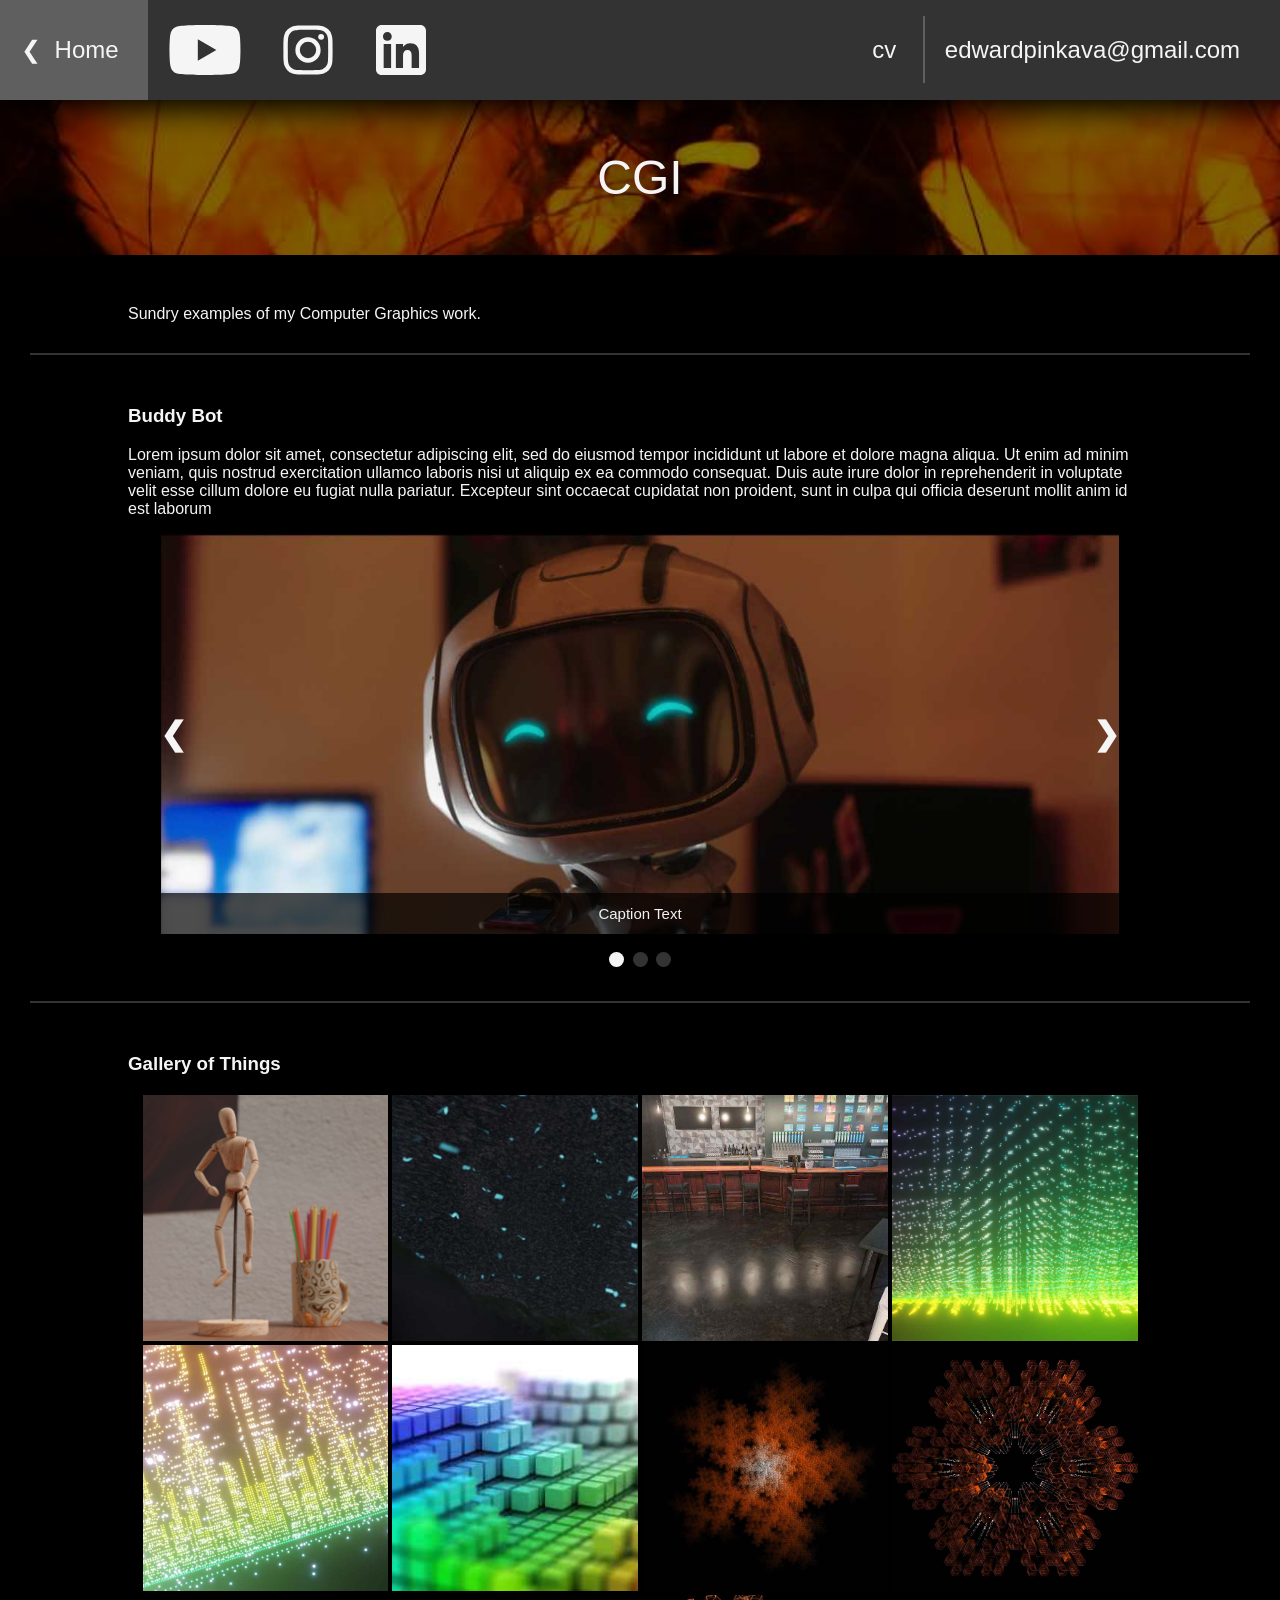
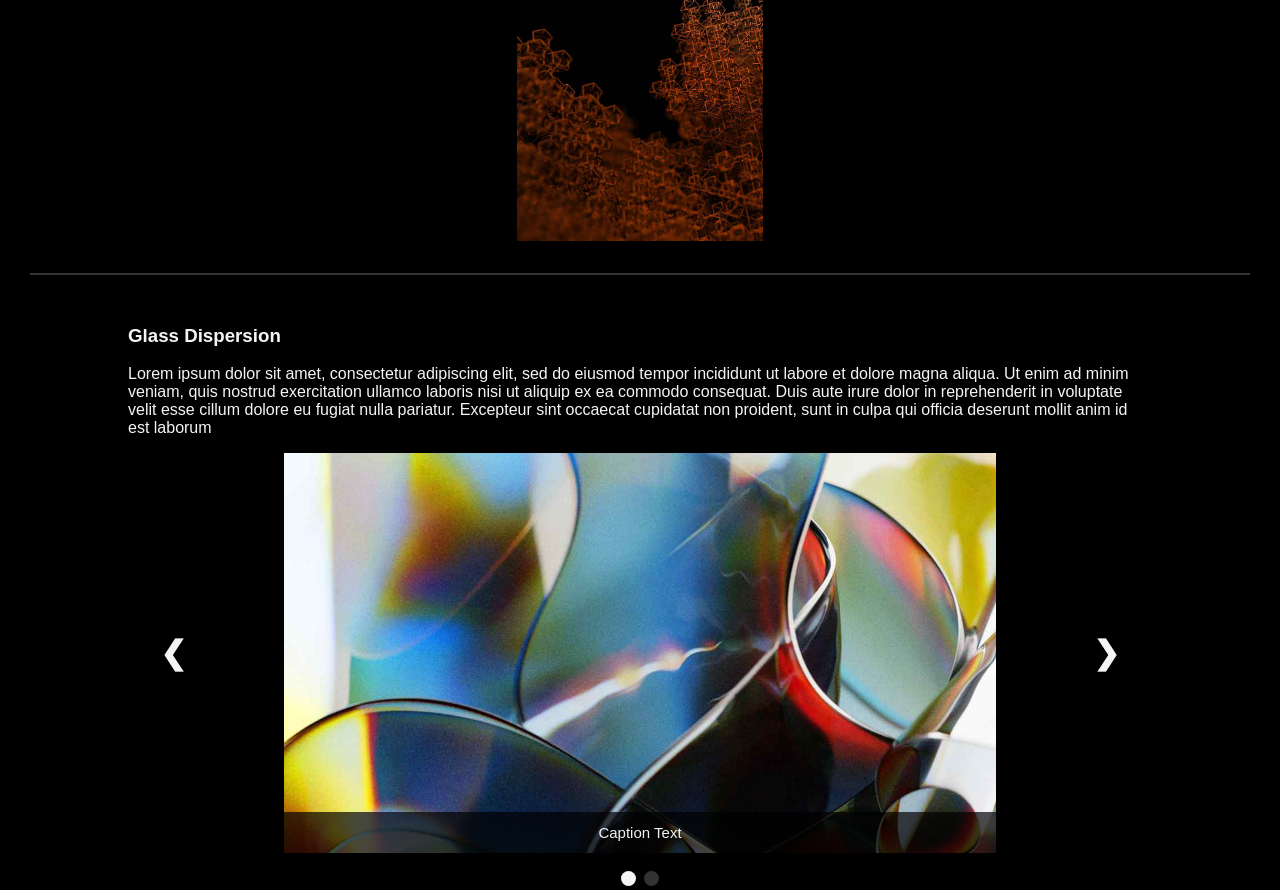
==== cgi/index.html @ 48643aa0 "finished gallery" ====
<!DOCTYPE html>
<html>
<head>

    <link rel="stylesheet" href="/stylesheets/common.css">
    <link rel="stylesheet" href="/stylesheets/cgi.css">
    <link rel="stylesheet" href="/stylesheets/gallery.css">
    <link rel="stylesheet" href="/stylesheets/slideshow.css">

    <script src="/scripts/gallery.js"></script>

    <!-- TODO favicon -->
    <title>CGI | Edward Pinkava</title>


</head>
<body>

    <!-- CONTACT BAR -->

    <div id="contact_bar">

        <a href="/index.html" id="home_button">
            &#10094;&nbsp;&nbsp;Home
        </a>

        <!-- Youtube -->
        <div class="contact_logo">
            <a href="https://www.youtube.com/@EdwardPinkava">
                <svg height="50" xmlns="http://www.w3.org/2000/svg" class="external-icon" viewBox="0 0 28.57  20" focusable="false" style="pointer-events: none; display: block; width: 100%; height: 100%;">
                  <svg viewBox="0 0 28.57 20" preserveAspectRatio="xMidYMid meet" xmlns="http://www.w3.org/2000/svg">
                    <g>
                      <path d="M27.9727 3.12324C27.6435 1.89323 26.6768 0.926623 25.4468 0.597366C23.2197 2.24288e-07 14.285 0 14.285 0C14.285 0 5.35042 2.24288e-07 3.12323 0.597366C1.89323 0.926623 0.926623 1.89323 0.597366 3.12324C2.24288e-07 5.35042 0 10 0 10C0 10 2.24288e-07 14.6496 0.597366 16.8768C0.926623 18.1068 1.89323 19.0734 3.12323 19.4026C5.35042 20 14.285 20 14.285 20C14.285 20 23.2197 20 25.4468 19.4026C26.6768 19.0734 27.6435 18.1068 27.9727 16.8768C28.5701 14.6496 28.5701 10 28.5701 10C28.5701 10 28.5677 5.35042 27.9727 3.12324Z" fill="#f5f5f5"/>
                      <path d="M11.4253 14.2854L18.8477 10.0004L11.4253 5.71533V14.2854Z" fill="#333333"/>
                    </g>
                  </svg>
                </svg>
            </a>
        </div>


        <!-- Instagram -->
        <div class="contact_logo">
            <a href="https://www.instagram.com/edward_pinkava">
                <svg height="50" xmlns="http://www.w3.org/2000/svg" viewBox="0 0 512 512">
                        <path style="fill:#F5F5F5" d="M256,49.471c67.266,0,75.233.257,101.8,1.469,24.562,1.121,37.9,5.224,46.778,8.674a78.052,78.052,0,0,1,28.966,18.845,78.052,78.052,0,0,1,18.845,28.966c3.45,8.877,7.554,22.216,8.674,46.778,1.212,26.565,1.469,34.532,1.469,101.8s-0.257,75.233-1.469,101.8c-1.121,24.562-5.225,37.9-8.674,46.778a83.427,83.427,0,0,1-47.811,47.811c-8.877,3.45-22.216,7.554-46.778,8.674-26.56,1.212-34.527,1.469-101.8,1.469s-75.237-.257-101.8-1.469c-24.562-1.121-37.9-5.225-46.778-8.674a78.051,78.051,0,0,1-28.966-18.845,78.053,78.053,0,0,1-18.845-28.966c-3.45-8.877-7.554-22.216-8.674-46.778-1.212-26.564-1.469-34.532-1.469-101.8s0.257-75.233,1.469-101.8c1.121-24.562,5.224-37.9,8.674-46.778A78.052,78.052,0,0,1,78.458,78.458a78.053,78.053,0,0,1,28.966-18.845c8.877-3.45,22.216-7.554,46.778-8.674,26.565-1.212,34.532-1.469,101.8-1.469m0-45.391c-68.418,0-77,.29-103.866,1.516-26.815,1.224-45.127,5.482-61.151,11.71a123.488,123.488,0,0,0-44.62,29.057A123.488,123.488,0,0,0,17.3,90.982C11.077,107.007,6.819,125.319,5.6,152.134,4.369,179,4.079,187.582,4.079,256S4.369,333,5.6,359.866c1.224,26.815,5.482,45.127,11.71,61.151a123.489,123.489,0,0,0,29.057,44.62,123.486,123.486,0,0,0,44.62,29.057c16.025,6.228,34.337,10.486,61.151,11.71,26.87,1.226,35.449,1.516,103.866,1.516s77-.29,103.866-1.516c26.815-1.224,45.127-5.482,61.151-11.71a128.817,128.817,0,0,0,73.677-73.677c6.228-16.025,10.486-34.337,11.71-61.151,1.226-26.87,1.516-35.449,1.516-103.866s-0.29-77-1.516-103.866c-1.224-26.815-5.482-45.127-11.71-61.151a123.486,123.486,0,0,0-29.057-44.62A123.487,123.487,0,0,0,421.018,17.3C404.993,11.077,386.681,6.819,359.866,5.6,333,4.369,324.418,4.079,256,4.079h0Z"/>
                        <path style="fill:#F5F5F5" d="M256,126.635A129.365,129.365,0,1,0,385.365,256,129.365,129.365,0,0,0,256,126.635Zm0,213.338A83.973,83.973,0,1,1,339.974,256,83.974,83.974,0,0,1,256,339.973Z"/>
                        <circle style="fill:#F5f5f5" cx="390.476" cy="121.524" r="30.23"/>
                </svg>
            </a>
        </div>


        <!-- LinkedIn -->
        <div class="contact_logo">
            <a href="https://www.linkedin.com/in/edward-pinkava-0b6696205">
                <svg height="50" viewBox="0 0 72 72" xmlns="http://www.w3.org/2000/svg">
                    <g fill="none" fill-rule="evenodd">
                        <path d="M8,72 L64,72 C68.418278,72 72,68.418278 72,64 L72,8 C72,3.581722 68.418278,-8.11624501e-16 64,0 L8,0 C3.581722,8.11624501e-16 -5.41083001e-16,3.581722 0,8 L0,64 C5.41083001e-16,68.418278 3.581722,72 8,72 Z" fill="#f5f5f5"/>
                        <path d="M62,62 L51.315625,62 L51.315625,43.8021149 C51.315625,38.8127542 49.4197917,36.0245323 45.4707031,36.0245323 C41.1746094,36.0245323 38.9300781,38.9261103 38.9300781,43.8021149 L38.9300781,62 L28.6333333,62 L28.6333333,27.3333333 L38.9300781,27.3333333 L38.9300781,32.0029283 C38.9300781,32.0029283 42.0260417,26.2742151 49.3825521,26.2742151 C56.7356771,26.2742151 62,30.7644705 62,40.051212 L62,62 Z M16.349349,22.7940133 C12.8420573,22.7940133 10,19.9296567 10,16.3970067 C10,12.8643566 12.8420573,10 16.349349,10 C19.8566406,10 22.6970052,12.8643566 22.6970052,16.3970067 C22.6970052,19.9296567 19.8566406,22.7940133 16.349349,22.7940133 Z M11.0325521,62 L21.769401,62 L21.769401,27.3333333 L11.0325521,27.3333333 L11.0325521,62 Z" fill="#333333"/>
                    </g>
                </svg>
            </a>
        </div>


        <div class="contact_cv_and_email">
            <a href="cgi/index.html">
                cv
            </a>
            <div class="contact_spacer"></div>
            <a href="mailto:edwardpinkava@gmail.com">
                edwardpinkava@gmail.com
            </a>
        </div>
    </div>




    <!-- PAGE BODY -->




    
    <div id="head_banner">
        <div id="head_banner_overlay">
            CGI
        </div>
    </div>

    
    <div class="body_entry" style="margin-top: 50px">
        <p>
            Sundry examples of my Computer Graphics work.
        </p>
    </div>


    <div class="vertical_divider"></div>



    <div class="body_entry">
        <h3>
            Buddy Bot
        </h3>

        <p>
            Lorem ipsum dolor sit amet, consectetur adipiscing elit, sed do eiusmod tempor incididunt ut labore et dolore magna aliqua. Ut enim ad minim veniam, quis nostrud exercitation ullamco laboris nisi ut aliquip ex ea commodo consequat. Duis aute irure dolor in reprehenderit in voluptate velit esse cillum dolore eu fugiat nulla pariatur. Excepteur sint occaecat cupidatat non proident, sunt in culpa qui officia deserunt mollit anim id est laborum
        </p>



        
        <div class="slideshow">

            <div class="slideshow_slide buddy_bot">
                <img src="/media/cgi_buddy-bot-01.jpg">
                <div class="slideshow_caption">
                    Caption Text
                </div>
            </div>

            <div class="slideshow_slide buddy_bot">
                <img src="/media/cgi_buddy-bot-02.jpg">
                <div class="slideshow_caption">
                    Caption Two
                </div>
            </div>

            <div class="slideshow_slide buddy_bot">
                <img src="/media/cgi_buddy-bot-03.jpg">
                <div class="slideshow_caption">
                    Caption Three
                </div>
            </div>

            <a class="slideshow_prev" onclick="changeSlide(-1, 'buddy_bot')">&#10094;</a>
            <a class="slideshow_next" onclick="changeSlide(1, 'buddy_bot')">&#10095;</a>

        </div>
        <br>

        <div class="slideshow_dots">
          <span class="slideshow_dot buddy_bot" onclick="setSlide(0, 'buddy_bot')"></span> 
          <span class="slideshow_dot buddy_bot" onclick="setSlide(1, 'buddy_bot')"></span> 
          <span class="slideshow_dot buddy_bot" onclick="setSlide(2, 'buddy_bot')"></span> 
        </div>

    </div>



    <div class="vertical_divider"></div>
    
    <div class="body_entry">

        <h3>Gallery of Things</h3>

        <!-- Begin Gallery -->

        <div id="gallery_test" class="gallery">
            <!-- Loaded by script -->
        </div>


        <div id="gallery_modal" onclick="hideGalleryModal()">
            <div id="gallery_modal_window">

                <img src="/thumbs/cgi_mannequin-01.jpg">

                <h3>Title</h3>

                <p>...</p>

            </div>
        </div>


        <script>
           loadGallery("/cgi/gallery.json", document.getElementById("gallery_test")); 
        </script>

        <!-- End Gallery -->

    </div>

    <div class="vertical_divider"></div>



    <div class="body_entry">

        <h3>
            Glass Dispersion
        </h3>

        <p>
            Lorem ipsum dolor sit amet, consectetur adipiscing elit, sed do eiusmod tempor incididunt ut labore et dolore magna aliqua. Ut enim ad minim veniam, quis nostrud exercitation ullamco laboris nisi ut aliquip ex ea commodo consequat. Duis aute irure dolor in reprehenderit in voluptate velit esse cillum dolore eu fugiat nulla pariatur. Excepteur sint occaecat cupidatat non proident, sunt in culpa qui officia deserunt mollit anim id est laborum
        </p>



        <div class="slideshow">

            <div class="slideshow_slide glass_dispersion">
                <img src="/media/cgi_glass-dispersion-01.jpg">
                <div class="slideshow_caption">
                    Caption Text
                </div>
            </div>

            <div class="slideshow_slide glass_dispersion">
                <img src="/media/cgi_glass-dispersion-02.jpg">
                <div class="slideshow_caption">
                    Caption Two
                </div>
            </div>

            <a class="slideshow_prev" onclick="changeSlide(-1, 'glass_dispersion')">&#10094;</a>
            <a class="slideshow_next" onclick="changeSlide(1, 'glass_dispersion')">&#10095;</a>

        </div>
        <br>

        <div class="slideshow_dots">
          <span class="slideshow_dot glass_dispersion" onclick="setSlide(0, 'glass_dispersion')"></span> 
          <span class="slideshow_dot glass_dispersion" onclick="setSlide(1, 'glass_dispersion')"></span> 
        </div>

    </div>




    <!-- Slideshow controls -->

    <script>
        let slideshow_states = {
            "buddy_bot": 0,
            "glass_dispersion": 0
        };
        setSlide(0, "buddy_bot");
        setSlide(0, "glass_dispersion");

        function changeSlide(n, slideshow_name) {
            setSlide(slideshow_states[slideshow_name] + n, slideshow_name);
        }

        function setSlide(n, slideshow_name) {
            slideshow_states[slideshow_name] = n;

            let i;
            let slides = document.getElementsByClassName("slideshow_slide " + slideshow_name);
            let dots = document.getElementsByClassName("slideshow_dot " + slideshow_name);

            if (n >= slides.length) {slideshow_states[slideshow_name] = 0}   
            if (n < 0) {slideshow_states[slideshow_name] = slides.length - 1}

            for (i = 0; i < slides.length; i++) {
                slides[i].style.display = "none";  
            }
            for (i = 0; i < dots.length; i++) {
                dots[i].className = dots[i].className.replace(" slideshow_dot_active", "");
            }

            slides[slideshow_states[slideshow_name]].style.display = "block";  
            dots[slideshow_states[slideshow_name]].className += " slideshow_dot_active";
        }

    </script>



</body>
</html>
---- stylesheets/common.css ----
body {
    font-family: Arial, Helvetica, sans-serif;
    background-color : black;
    color: whitesmoke;
    margin: 0;
}

a {
  color: inherit;
  text-decoration: inherit;
}



#contact_bar {
    display: flex;
    position: sticky;
    top: 0;
    overflow: hidden;
    background-color: #333333;
    color: whitesmoke;
    font-size: 24px;
    padding: 25px 40px 25px 30px;
    z-index: 9000;
    box-shadow: 0 10px 30px black;
}


#home_button {
    align-content: center;
    text-align: center;
    flex-grow: 1;
    background-color: #5f5f5f;
    margin: -25px 0px -25px -30px;
    padding-right: 8px;
}


.contact_logo {
    height: 50px;
    align-content: center;
    text-align: center;
    flex-grow: 1;
}

.contact_cv_and_email {
    align-content: center;
    text-align: end;
    flex-grow: 10;
}

.contact_spacer {
    display: inline;
    background-color: #5f5f5f;
    margin: 0px 20px 0px 20px;
    padding: 20px 2px 20px 0px; 
}


#footer {

}


#head_banner {
    background-position: center;
    background-repeat: no-repeat;
    background-size: cover;
    position: relative;
    min-width: 100%;
    width: 100%;
    align-content: center;
    text-align: center;
}

#head_banner_overlay {
    text-align: center;
    align-content: center;
    font-size: 3em;
    color: whitesmoke;
    text-shadow: 10px 10px 30px black;
    margin: 50px;
}



.body_entry {
    padding: 0 10% 0 10%;
}

.body_entry h3 {

}


.body_entry p {

}


.vertical_divider {
    display: block;
    background-color: #333333;
    margin: 30px 30px 50px 30px;
    padding-top: 2px; 
}


.embedded_video_16_9 {
    aspect-ratio: 16 / 9;
    height: 100%;
    width: 100%;
}
---- stylesheets/cgi.css ----
#head_banner {
    background-image: linear-gradient(rgba(0, 0, 0, 0.5), rgba(0, 0, 0, 0.5)), url("/media/cgi_steel-wool.jpg");
}
---- stylesheets/gallery.css ----
.gallery {
    display: flex;
    flex-wrap: wrap;
    justify-content: center;
    align-content: center;
}

.gallery img {
    padding: 2px;
    max-width: 24%;
    object-fit: cover;
}

.gallery img:hover{
    border: 3px solid whitesmoke;
    margin: -3px;
    z-index: 2;
}

@media screen and (max-width: 800px) {
    .gallery img {
        max-width: 24%;
    }
}

@media screen and (max-width: 600px) {
    .gallery img {
        max-width: 48%;
    }
}






#gallery_modal {
    display: none;
    position: fixed;
    z-index: 9999;
    left: 0;
    top: 0;
    width: 100%;
    height: 100%;
    overflow: auto;
    background-color: #000000;
    background-color: #000000B0;
    text-align: center;
}


#gallery_modal_window {
    position: relative;
    height: 80%;
    margin: auto;
    padding-top: 20px;
}


#gallery_modal_window img {
    height: 100%;
}

#gallery_modal_window h3 {

}

#gallery_modal_window p {

}
---- stylesheets/slideshow.css ----
.slideshow {
    max-width: 1000px;
    position: relative;
    margin: auto;
}

.slideshow_slide {
    display: none;
    height: 400px;
}

.slideshow_slide img {
    vertical-align: middle; 
    width:100%;
    height:100%;
    object-fit: contain;
}


.slideshow_prev, .slideshow_next {
    cursor: pointer;
    position: absolute;
    top: 0;
    bottom: 0;
    width: auto;
    padding: 0 20px 0 20px;
    color: whitesmoke;
    font-weight: bold;
    font-size: 2em;
    user-select: none;
    align-content: center;
}

.slideshow_next {
    right: 0;
}

.slideshow_prev:hover, .slideshow_next:hover {
    background-color: #000000B0;
}


.slideshow_caption {
    color: #f2f2f2;
    font-size: 15px;
    padding: 12px 0px 12px 0px;
    position: absolute;
    bottom: 0px;
    width: 100%;
    text-align: center;
    background-color:#000000B0;
}


.slideshow_dots {
    text-align: center;
}

.slideshow_dot {
    cursor: pointer;
    height: 15px;
    width: 15px;
    margin: 0 2px;
    background-color: #333333;
    border-radius: 50%;
    display: inline-block;
}

.slideshow_dot_active, .slideshow_dot:hover {
    background-color: whitesmoke;
}
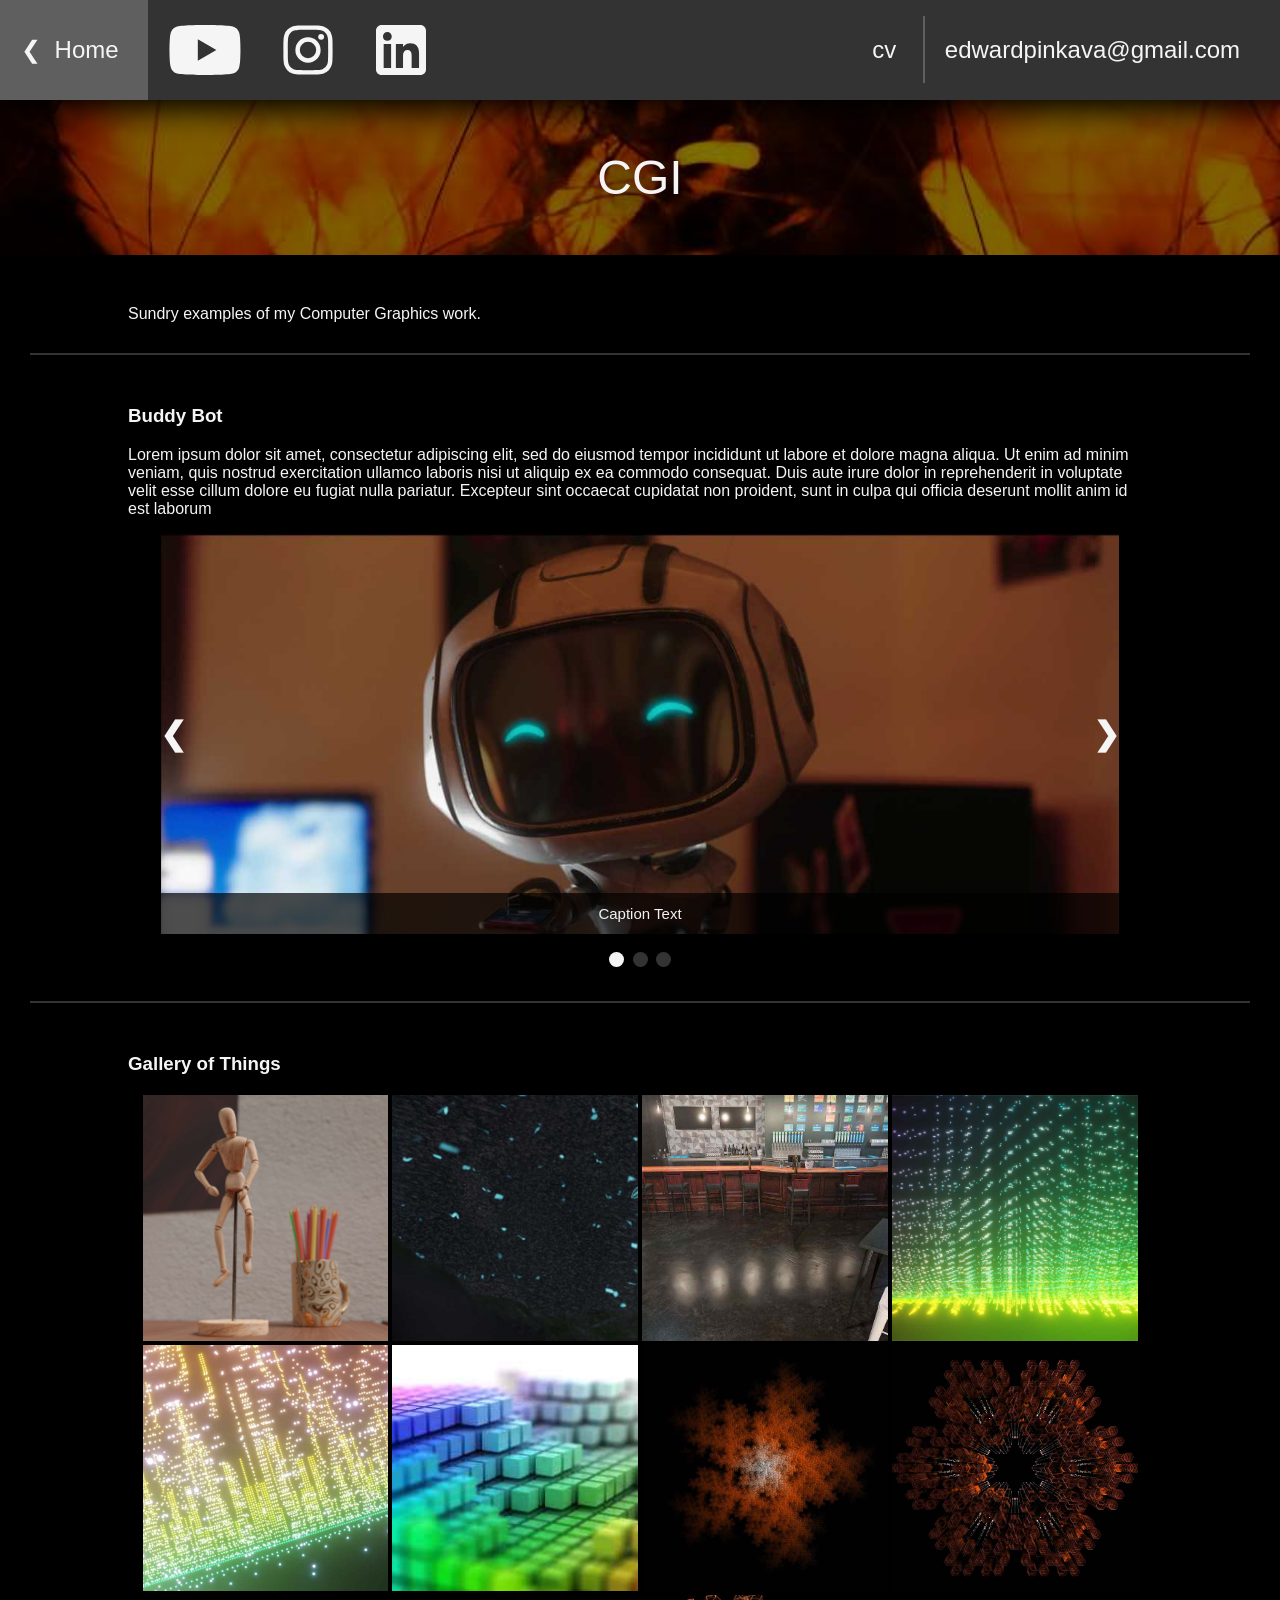
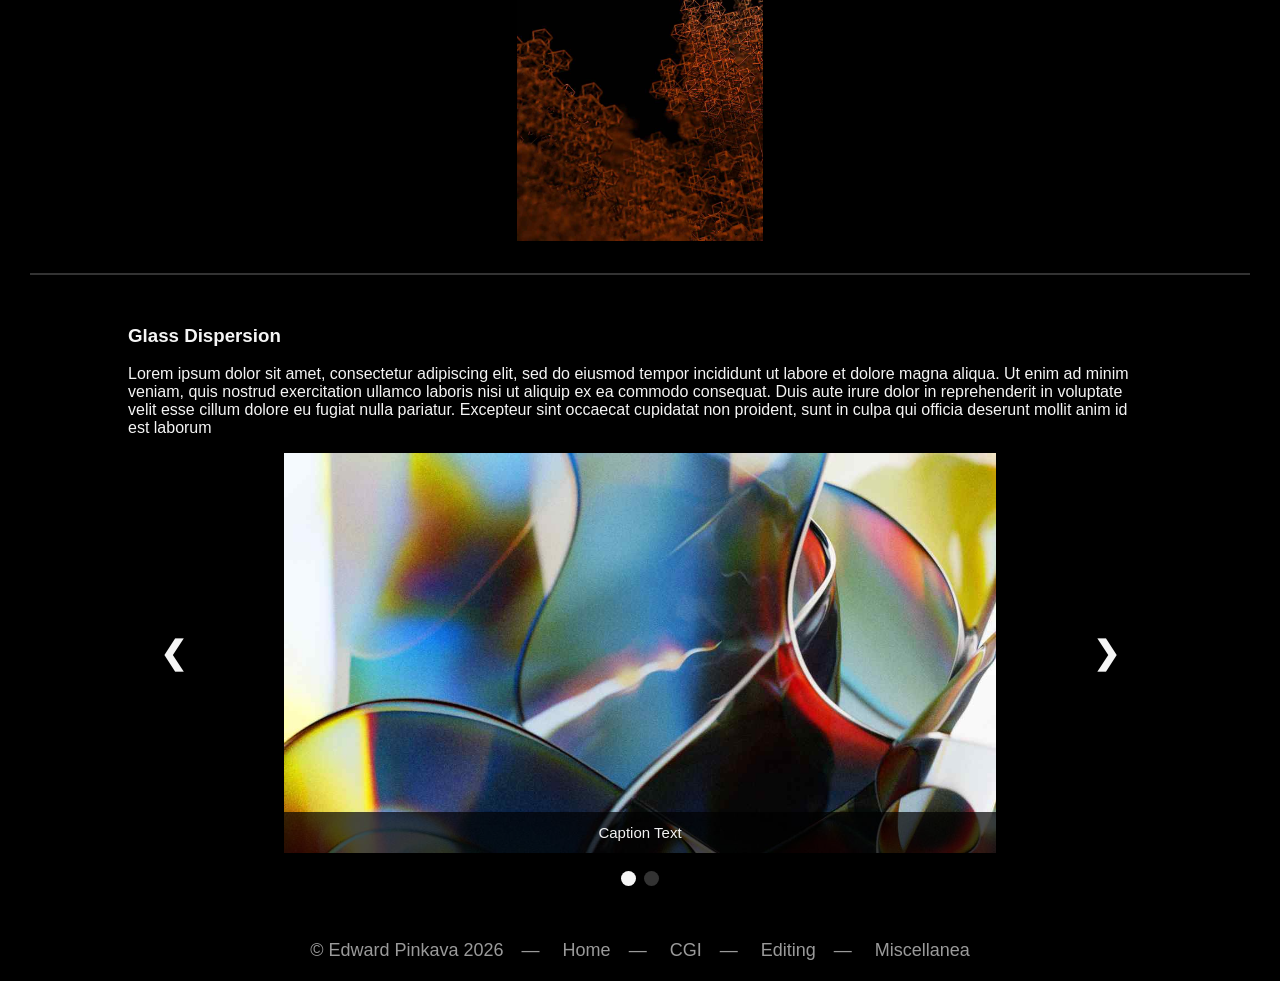
==== commit b9bdebca: "footer" ====
--- a/cgi/index.html
+++ b/cgi/index.html
@@ -234,6 +234,16 @@
 
 
 
+    <div id="footer">
+        &copy; Edward Pinkava 2026&#8195;&#8213;&#8195;
+        <a href="/index.html">Home</a>&#8195;&#8213;&#8195;
+        <a href="/cgi/index.html">CGI</a>&#8195;&#8213;&#8195;
+        <a href="/editing/index.html">Editing</a>&#8195;&#8213;&#8195;
+        <a href="/misc/index.html">Miscellanea</a>
+    </div>
+
+
+
 
     <!-- Slideshow controls -->
 
@@ -274,6 +284,7 @@
 
 
 
+
 </body>
 </html>
 
--- a/stylesheets/common.css
+++ b/stylesheets/common.css
@@ -58,7 +58,10 @@
 
 
 #footer {
-
+    text-align: center;
+    margin: 50px 0px 20px 0px;
+    color: #9a9a9a;
+    font-size: 18px;
 }
 
 
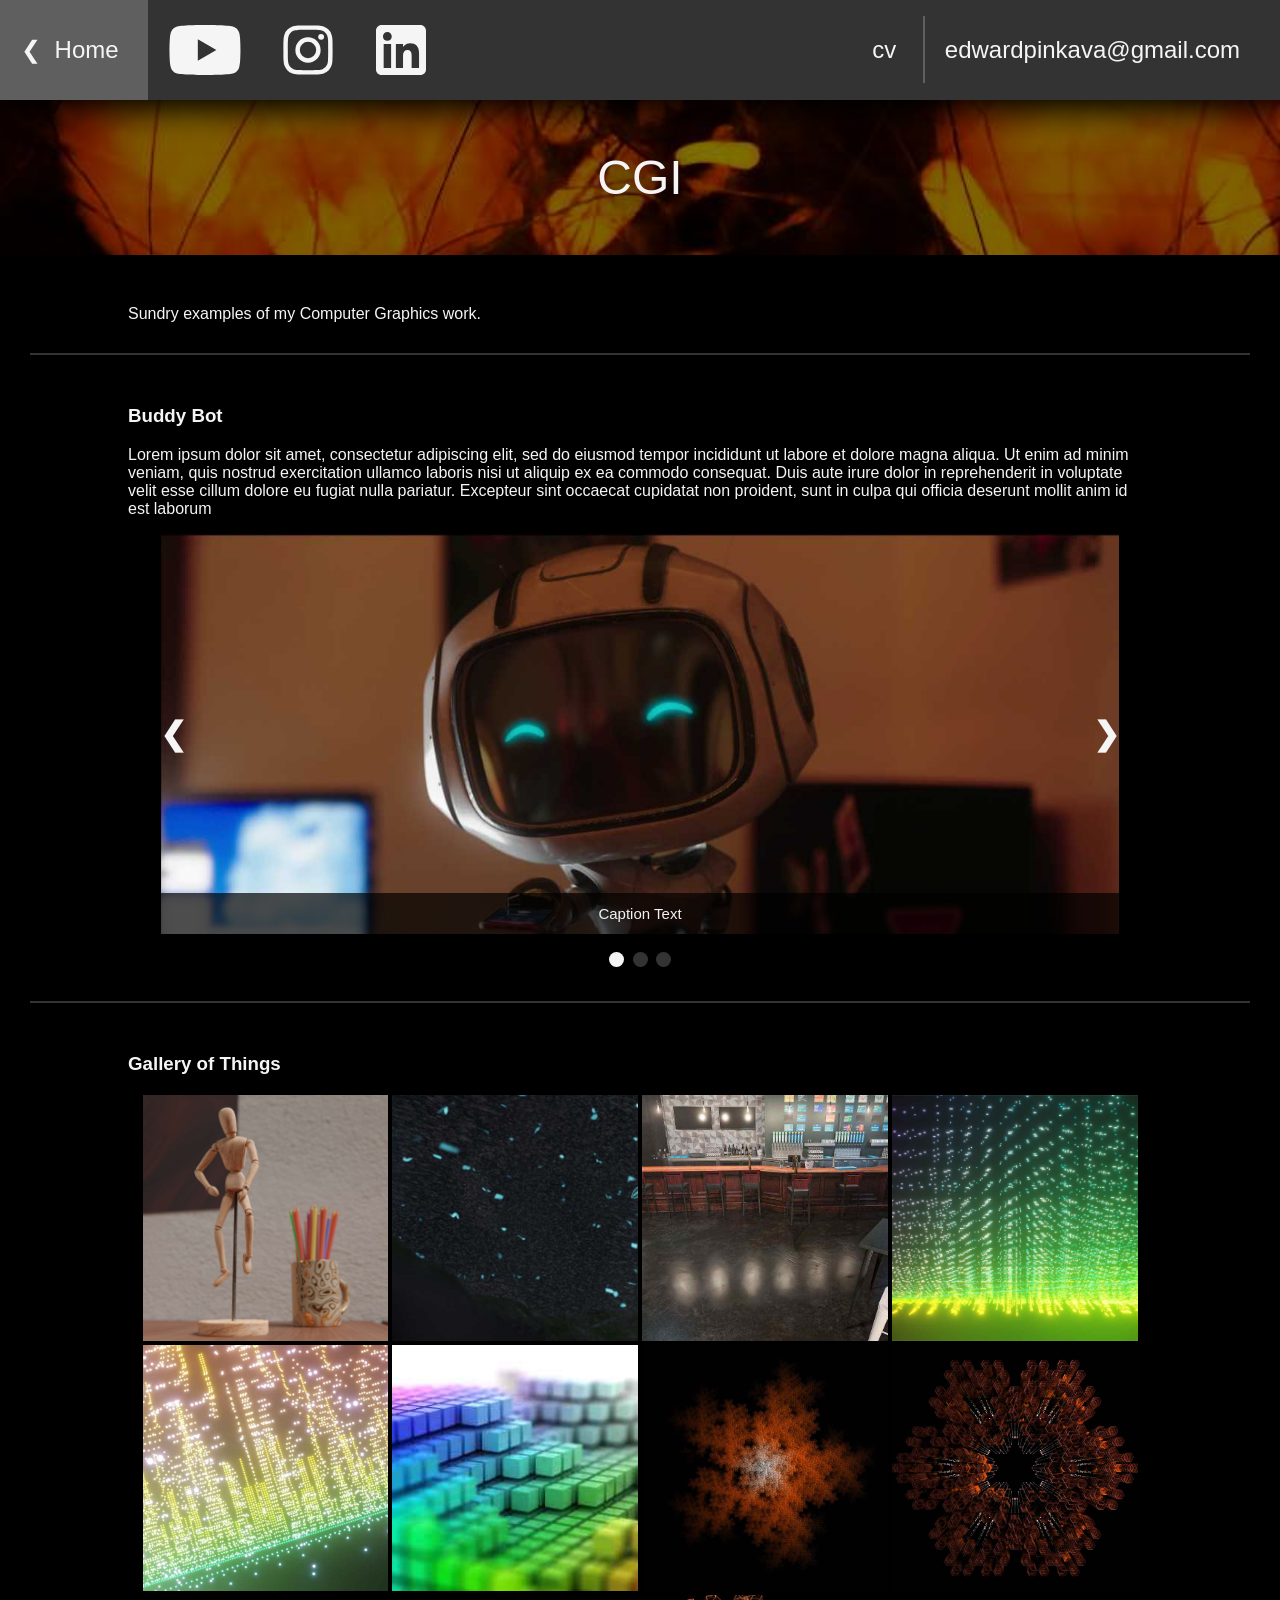
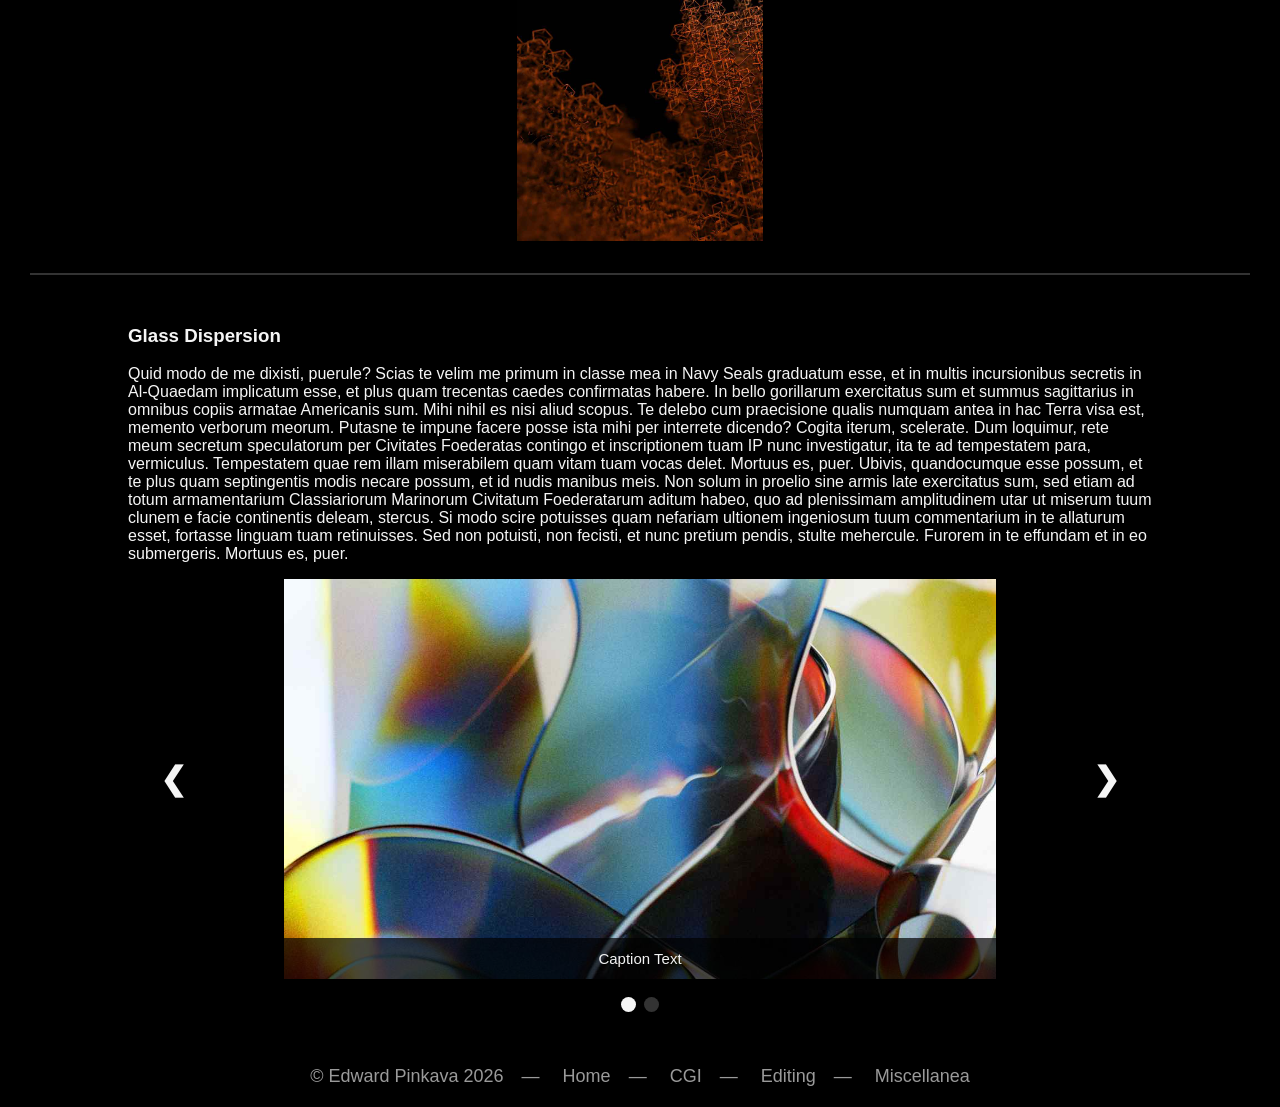
==== commit aae5fb28: "added misc page" ====
--- a/cgi/index.html
+++ b/cgi/index.html
@@ -198,7 +198,7 @@
         </h3>
 
         <p>
-            Lorem ipsum dolor sit amet, consectetur adipiscing elit, sed do eiusmod tempor incididunt ut labore et dolore magna aliqua. Ut enim ad minim veniam, quis nostrud exercitation ullamco laboris nisi ut aliquip ex ea commodo consequat. Duis aute irure dolor in reprehenderit in voluptate velit esse cillum dolore eu fugiat nulla pariatur. Excepteur sint occaecat cupidatat non proident, sunt in culpa qui officia deserunt mollit anim id est laborum
+            Quid modo de me dixisti, puerule? Scias te velim me primum in classe mea in Navy Seals graduatum esse, et in multis incursionibus secretis in Al-Quaedam implicatum esse, et plus quam trecentas caedes confirmatas habere. In bello gorillarum exercitatus sum et summus sagittarius in omnibus copiis armatae Americanis sum. Mihi nihil es nisi aliud scopus. Te delebo cum praecisione qualis numquam antea in hac Terra visa est, memento verborum meorum. Putasne te impune facere posse ista mihi per interrete dicendo? Cogita iterum, scelerate. Dum loquimur, rete meum secretum speculatorum per Civitates Foederatas contingo et inscriptionem tuam IP nunc investigatur, ita te ad tempestatem para, vermiculus. Tempestatem quae rem illam miserabilem quam vitam tuam vocas delet. Mortuus es, puer. Ubivis, quandocumque esse possum, et te plus quam septingentis modis necare possum, et id nudis manibus meis. Non solum in proelio sine armis late exercitatus sum, sed etiam ad totum armamentarium Classiariorum Marinorum Civitatum Foederatarum aditum habeo, quo ad plenissimam amplitudinem utar ut miserum tuum clunem e facie continentis deleam, stercus. Si modo scire potuisses quam nefariam ultionem ingeniosum tuum commentarium in te allaturum esset, fortasse linguam tuam retinuisses. Sed non potuisti, non fecisti, et nunc pretium pendis, stulte mehercule. Furorem in te effundam et in eo submergeris. Mortuus es, puer.
         </p>
 
 
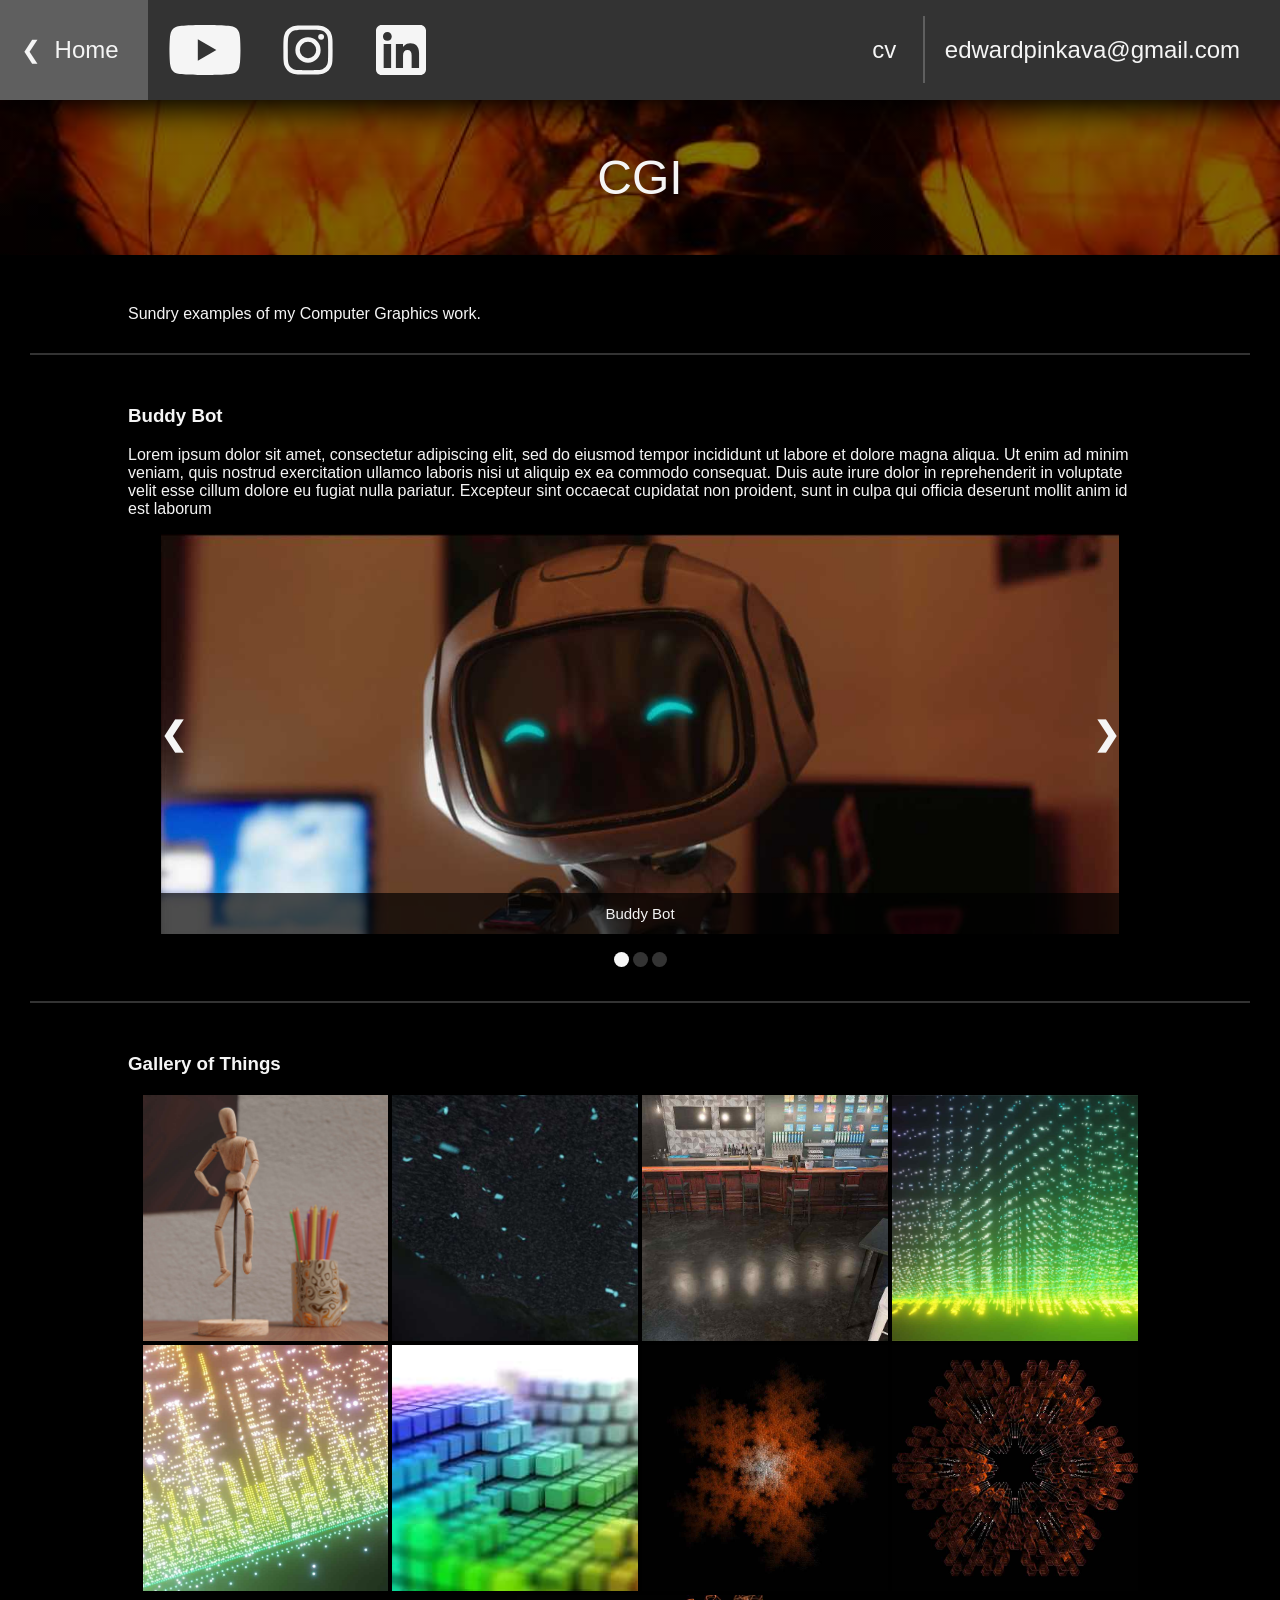
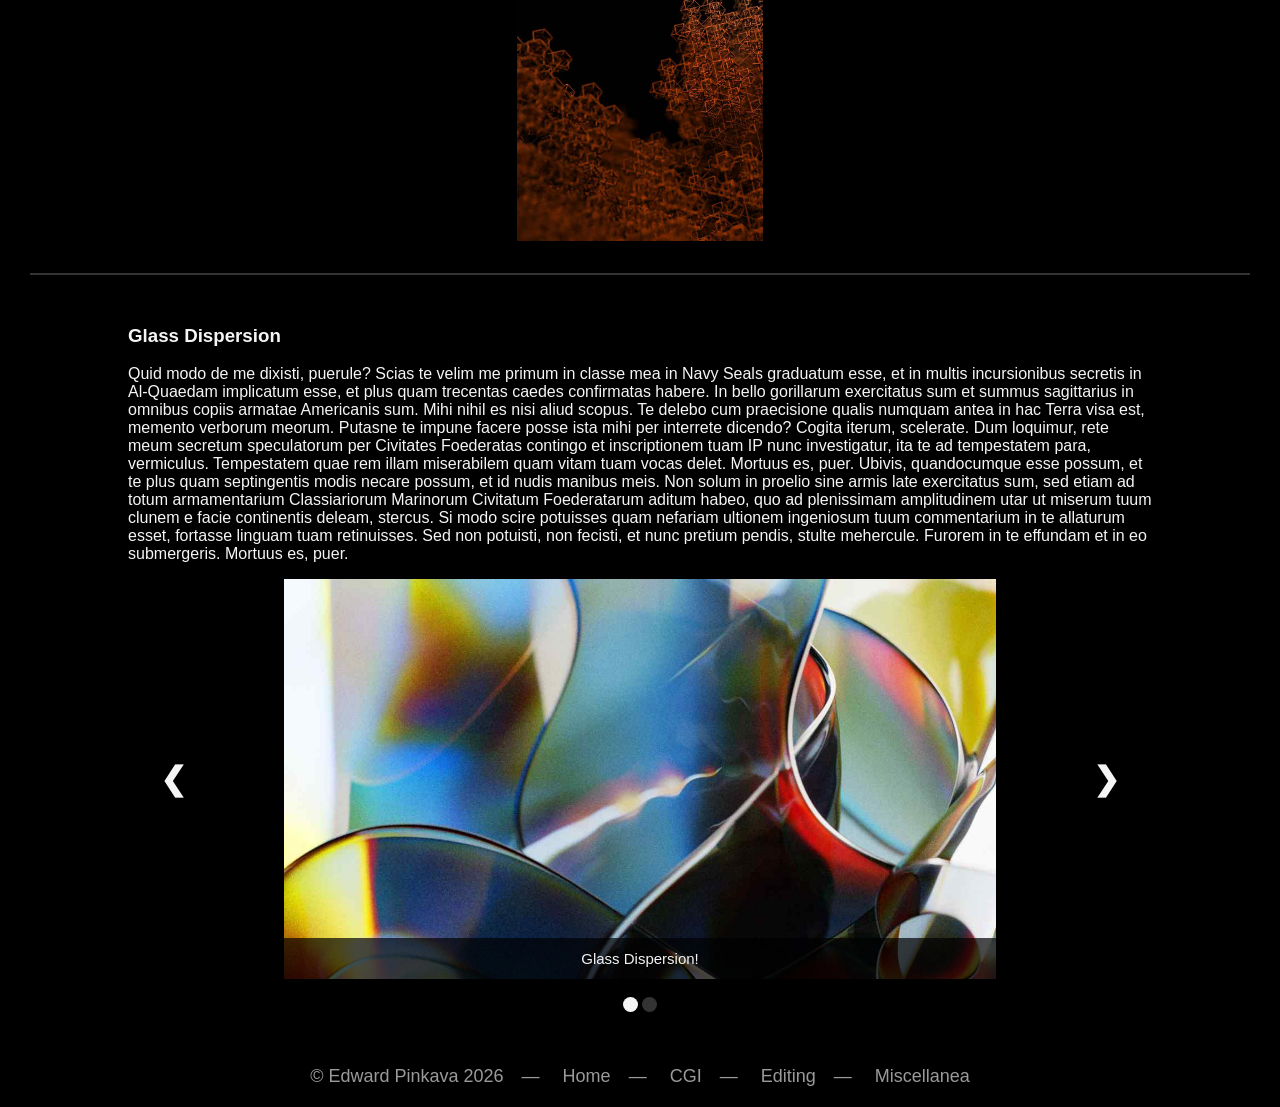
==== commit 888f1145: "slideshows now generated from JSON" ====
--- a/cgi/index.html
+++ b/cgi/index.html
@@ -8,6 +8,7 @@
     <link rel="stylesheet" href="/stylesheets/slideshow.css">
 
     <script src="/scripts/gallery.js"></script>
+    <script src="/scripts/slideshow.js"></script>
 
     <!-- TODO favicon -->
     <title>CGI | Edward Pinkava</title>
@@ -65,7 +66,7 @@
 
 
         <div class="contact_cv_and_email">
-            <a href="cgi/index.html">
+            <a href="/resume.pdf">
                 cv
             </a>
             <div class="contact_spacer"></div>
@@ -78,9 +79,27 @@
 
 
 
+
+    <!-- GALLERY MODAL: every page that uses gallery.js must have exactly one of these -->
+
+    <div id="gallery_modal" onclick="hideGalleryModal()">
+        <div id="gallery_modal_window">
+
+            <img src="/thumbs/cgi_mannequin-01.jpg">
+
+            <h3>Title</h3>
+
+            <p>...</p>
+
+        </div>
+    </div>
+
+
+
+
+
+
     <!-- PAGE BODY -->
-
-
 
 
     
@@ -102,6 +121,9 @@
 
 
 
+
+
+
     <div class="body_entry">
         <h3>
             Buddy Bot
@@ -114,80 +136,41 @@
 
 
         
-        <div class="slideshow">
-
-            <div class="slideshow_slide buddy_bot">
-                <img src="/media/cgi_buddy-bot-01.jpg">
-                <div class="slideshow_caption">
-                    Caption Text
-                </div>
-            </div>
-
-            <div class="slideshow_slide buddy_bot">
-                <img src="/media/cgi_buddy-bot-02.jpg">
-                <div class="slideshow_caption">
-                    Caption Two
-                </div>
-            </div>
-
-            <div class="slideshow_slide buddy_bot">
-                <img src="/media/cgi_buddy-bot-03.jpg">
-                <div class="slideshow_caption">
-                    Caption Three
-                </div>
-            </div>
-
-            <a class="slideshow_prev" onclick="changeSlide(-1, 'buddy_bot')">&#10094;</a>
-            <a class="slideshow_next" onclick="changeSlide(1, 'buddy_bot')">&#10095;</a>
-
-        </div>
-        <br>
-
-        <div class="slideshow_dots">
-          <span class="slideshow_dot buddy_bot" onclick="setSlide(0, 'buddy_bot')"></span> 
-          <span class="slideshow_dot buddy_bot" onclick="setSlide(1, 'buddy_bot')"></span> 
-          <span class="slideshow_dot buddy_bot" onclick="setSlide(2, 'buddy_bot')"></span> 
-        </div>
-
-    </div>
-
-
+        <div id="buddy_bot_slideshow">
+            <!-- Populated by script -->
+        </div>
+
+        <!-- Slideshow setup -->
+        <script>
+            loadSlideshow("/cgi/buddy_bot_slides.json", "buddy_bot_slideshow");
+        </script>
+ 
+    </div>
 
     <div class="vertical_divider"></div>
     
+
+
+
+
+
     <div class="body_entry">
 
         <h3>Gallery of Things</h3>
 
-        <!-- Begin Gallery -->
 
         <div id="gallery_test" class="gallery">
-            <!-- Loaded by script -->
-        </div>
-
-
-        <div id="gallery_modal" onclick="hideGalleryModal()">
-            <div id="gallery_modal_window">
-
-                <img src="/thumbs/cgi_mannequin-01.jpg">
-
-                <h3>Title</h3>
-
-                <p>...</p>
-
-            </div>
-        </div>
-
+            <!-- Populated by script -->
+        </div>
 
         <script>
-           loadGallery("/cgi/gallery.json", document.getElementById("gallery_test")); 
+           loadGallery("/cgi/gallery.json", "gallery_test"); 
         </script>
 
-        <!-- End Gallery -->
-
     </div>
 
     <div class="vertical_divider"></div>
+
 
 
 
@@ -201,37 +184,18 @@
             Quid modo de me dixisti, puerule? Scias te velim me primum in classe mea in Navy Seals graduatum esse, et in multis incursionibus secretis in Al-Quaedam implicatum esse, et plus quam trecentas caedes confirmatas habere. In bello gorillarum exercitatus sum et summus sagittarius in omnibus copiis armatae Americanis sum. Mihi nihil es nisi aliud scopus. Te delebo cum praecisione qualis numquam antea in hac Terra visa est, memento verborum meorum. Putasne te impune facere posse ista mihi per interrete dicendo? Cogita iterum, scelerate. Dum loquimur, rete meum secretum speculatorum per Civitates Foederatas contingo et inscriptionem tuam IP nunc investigatur, ita te ad tempestatem para, vermiculus. Tempestatem quae rem illam miserabilem quam vitam tuam vocas delet. Mortuus es, puer. Ubivis, quandocumque esse possum, et te plus quam septingentis modis necare possum, et id nudis manibus meis. Non solum in proelio sine armis late exercitatus sum, sed etiam ad totum armamentarium Classiariorum Marinorum Civitatum Foederatarum aditum habeo, quo ad plenissimam amplitudinem utar ut miserum tuum clunem e facie continentis deleam, stercus. Si modo scire potuisses quam nefariam ultionem ingeniosum tuum commentarium in te allaturum esset, fortasse linguam tuam retinuisses. Sed non potuisti, non fecisti, et nunc pretium pendis, stulte mehercule. Furorem in te effundam et in eo submergeris. Mortuus es, puer.
         </p>
 
-
-
-        <div class="slideshow">
-
-            <div class="slideshow_slide glass_dispersion">
-                <img src="/media/cgi_glass-dispersion-01.jpg">
-                <div class="slideshow_caption">
-                    Caption Text
-                </div>
-            </div>
-
-            <div class="slideshow_slide glass_dispersion">
-                <img src="/media/cgi_glass-dispersion-02.jpg">
-                <div class="slideshow_caption">
-                    Caption Two
-                </div>
-            </div>
-
-            <a class="slideshow_prev" onclick="changeSlide(-1, 'glass_dispersion')">&#10094;</a>
-            <a class="slideshow_next" onclick="changeSlide(1, 'glass_dispersion')">&#10095;</a>
-
-        </div>
-        <br>
-
-        <div class="slideshow_dots">
-          <span class="slideshow_dot glass_dispersion" onclick="setSlide(0, 'glass_dispersion')"></span> 
-          <span class="slideshow_dot glass_dispersion" onclick="setSlide(1, 'glass_dispersion')"></span> 
-        </div>
-
-    </div>
-
+        
+        <div id="glass_dispersion_slideshow">
+            <!-- Populated by script -->
+        </div>
+
+        <!-- Slideshow setup -->
+        <script>
+            loadSlideshow("/cgi/glass_dispersion_slides.json", "glass_dispersion_slideshow");
+        </script>
+ 
+
+    </div>
 
 
     <div id="footer">
@@ -243,48 +207,6 @@
     </div>
 
 
-
-
-    <!-- Slideshow controls -->
-
-    <script>
-        let slideshow_states = {
-            "buddy_bot": 0,
-            "glass_dispersion": 0
-        };
-        setSlide(0, "buddy_bot");
-        setSlide(0, "glass_dispersion");
-
-        function changeSlide(n, slideshow_name) {
-            setSlide(slideshow_states[slideshow_name] + n, slideshow_name);
-        }
-
-        function setSlide(n, slideshow_name) {
-            slideshow_states[slideshow_name] = n;
-
-            let i;
-            let slides = document.getElementsByClassName("slideshow_slide " + slideshow_name);
-            let dots = document.getElementsByClassName("slideshow_dot " + slideshow_name);
-
-            if (n >= slides.length) {slideshow_states[slideshow_name] = 0}   
-            if (n < 0) {slideshow_states[slideshow_name] = slides.length - 1}
-
-            for (i = 0; i < slides.length; i++) {
-                slides[i].style.display = "none";  
-            }
-            for (i = 0; i < dots.length; i++) {
-                dots[i].className = dots[i].className.replace(" slideshow_dot_active", "");
-            }
-
-            slides[slideshow_states[slideshow_name]].style.display = "block";  
-            dots[slideshow_states[slideshow_name]].className += " slideshow_dot_active";
-        }
-
-    </script>
-
-
-
-
 </body>
 </html>
 
--- a/stylesheets/gallery.css
+++ b/stylesheets/gallery.css
@@ -64,9 +64,12 @@
 }
 
 #gallery_modal_window h3 {
-
+    max-width: 80%;
+    margin: auto;
+    padding: 18px 0 18px 0;
 }
 
 #gallery_modal_window p {
-
+    max-width: 80%;
+    margin: auto;
 }
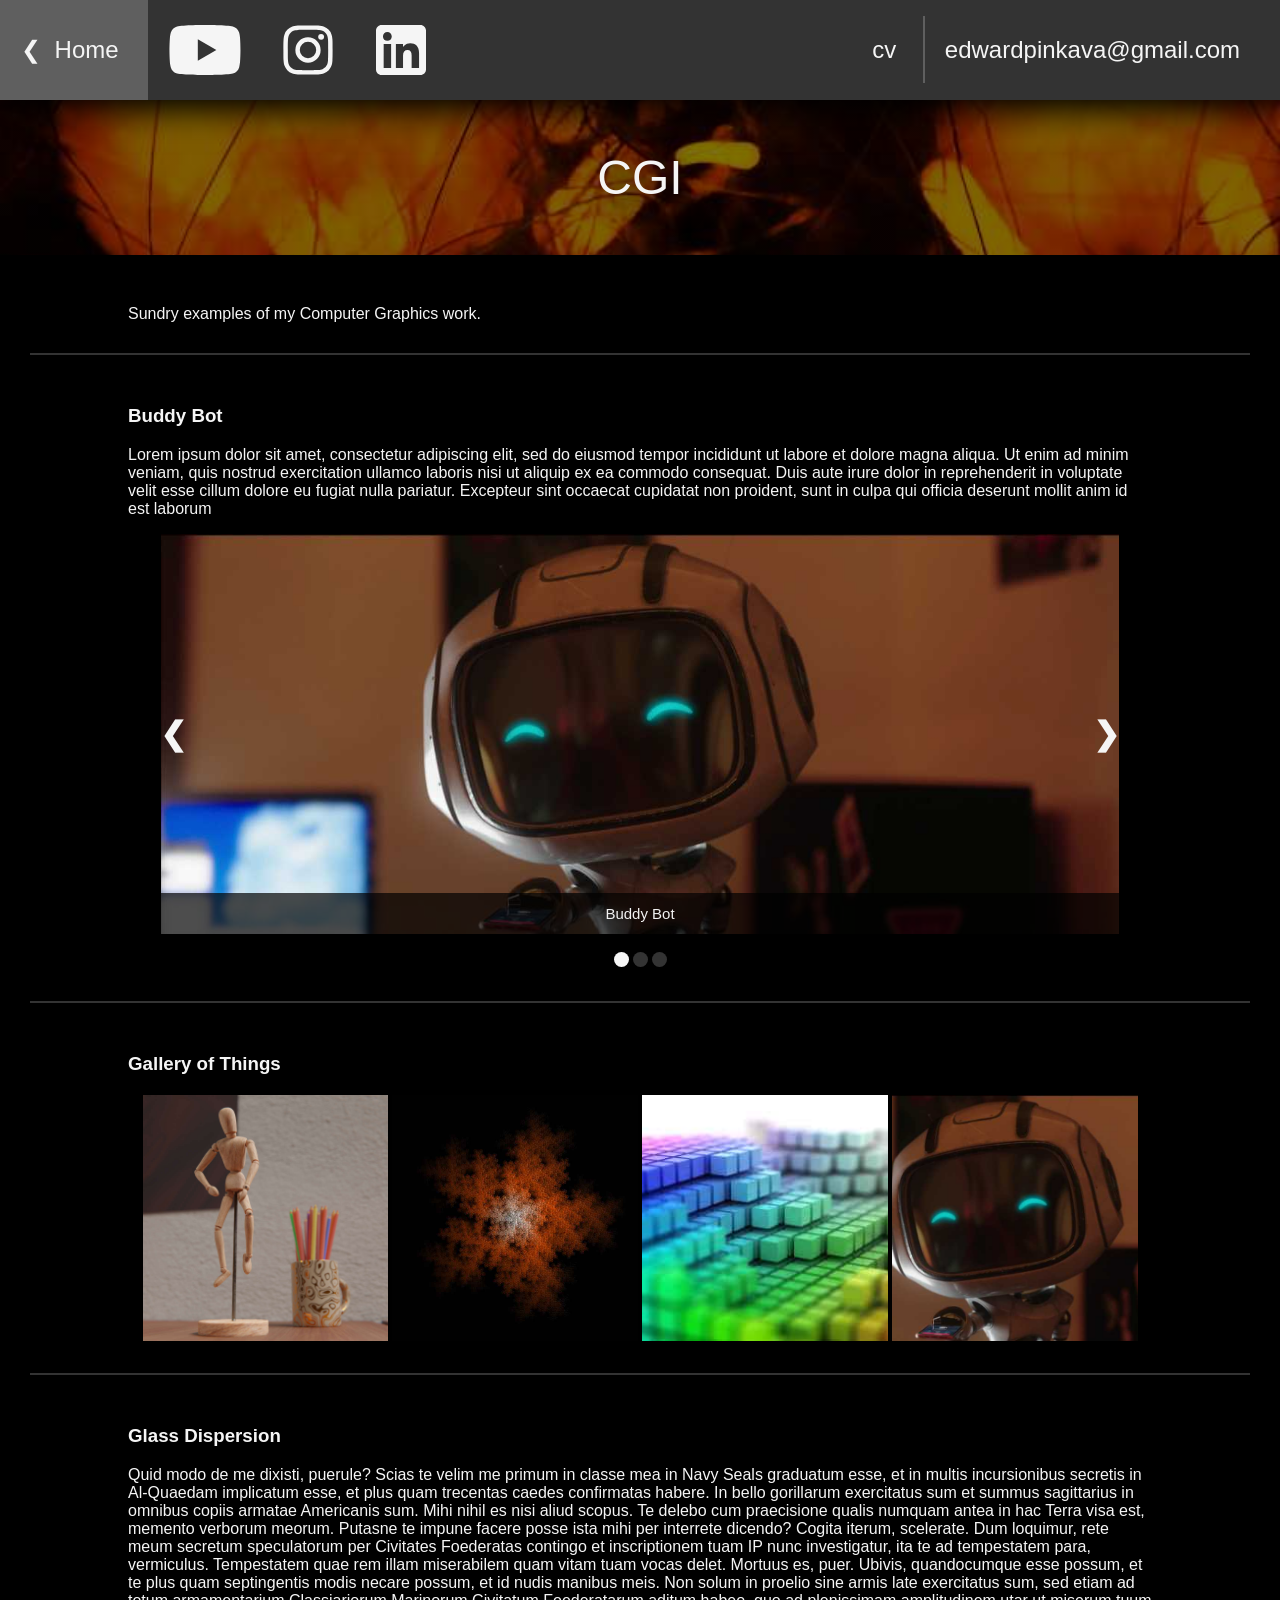
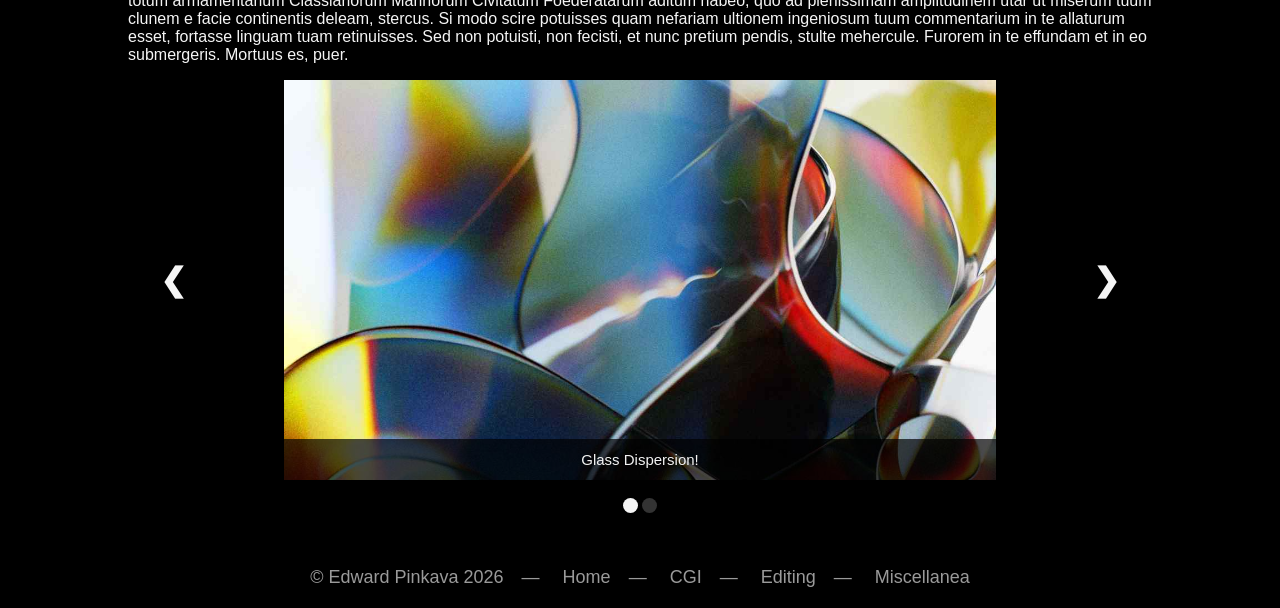
==== commit 7c3bcf6b: "support for slideshow-in-gallery" ====
--- a/cgi/index.html
+++ b/cgi/index.html
@@ -7,8 +7,8 @@
     <link rel="stylesheet" href="/stylesheets/gallery.css">
     <link rel="stylesheet" href="/stylesheets/slideshow.css">
 
+    <script src="/scripts/slideshow.js"></script>
     <script src="/scripts/gallery.js"></script>
-    <script src="/scripts/slideshow.js"></script>
 
     <!-- TODO favicon -->
     <title>CGI | Edward Pinkava</title>
@@ -85,7 +85,9 @@
     <div id="gallery_modal" onclick="hideGalleryModal()">
         <div id="gallery_modal_window">
 
-            <img src="/thumbs/cgi_mannequin-01.jpg">
+            <img id="gallery_modal_image" src="/thumbs/cgi_mannequin-01.jpg">
+
+            <div id="gallery_modal_slideshow"></div>
 
             <h3>Title</h3>
 
--- a/stylesheets/gallery.css
+++ b/stylesheets/gallery.css
@@ -59,7 +59,14 @@
 }
 
 
-#gallery_modal_window img {
+#gallery_modal_slideshow {
+    display: none;
+    height: 100%;
+}
+
+
+#gallery_modal_image {
+    display: inline;
     height: 100%;
 }
 
--- a/stylesheets/slideshow.css
+++ b/stylesheets/slideshow.css
@@ -18,6 +18,7 @@
 
 
 .slideshow_prev, .slideshow_next {
+    display: block;
     cursor: pointer;
     position: absolute;
     top: 0;
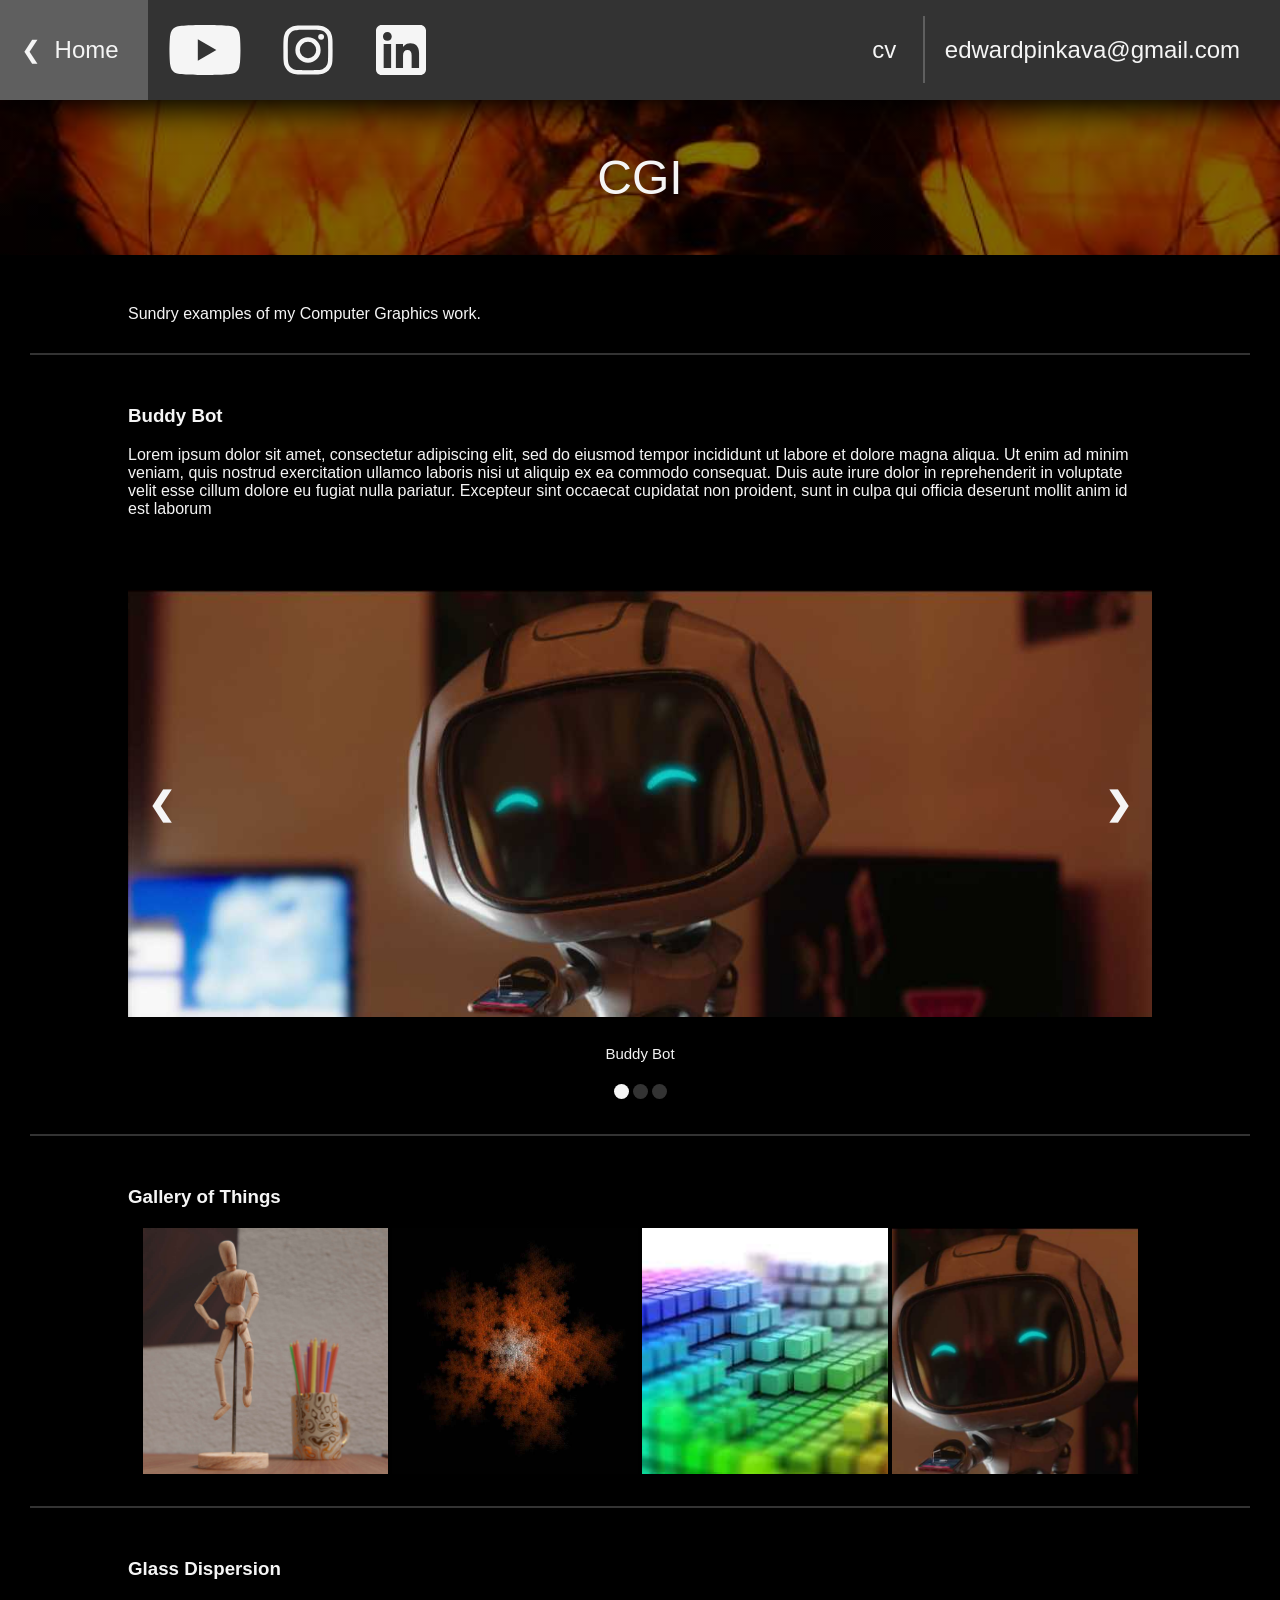
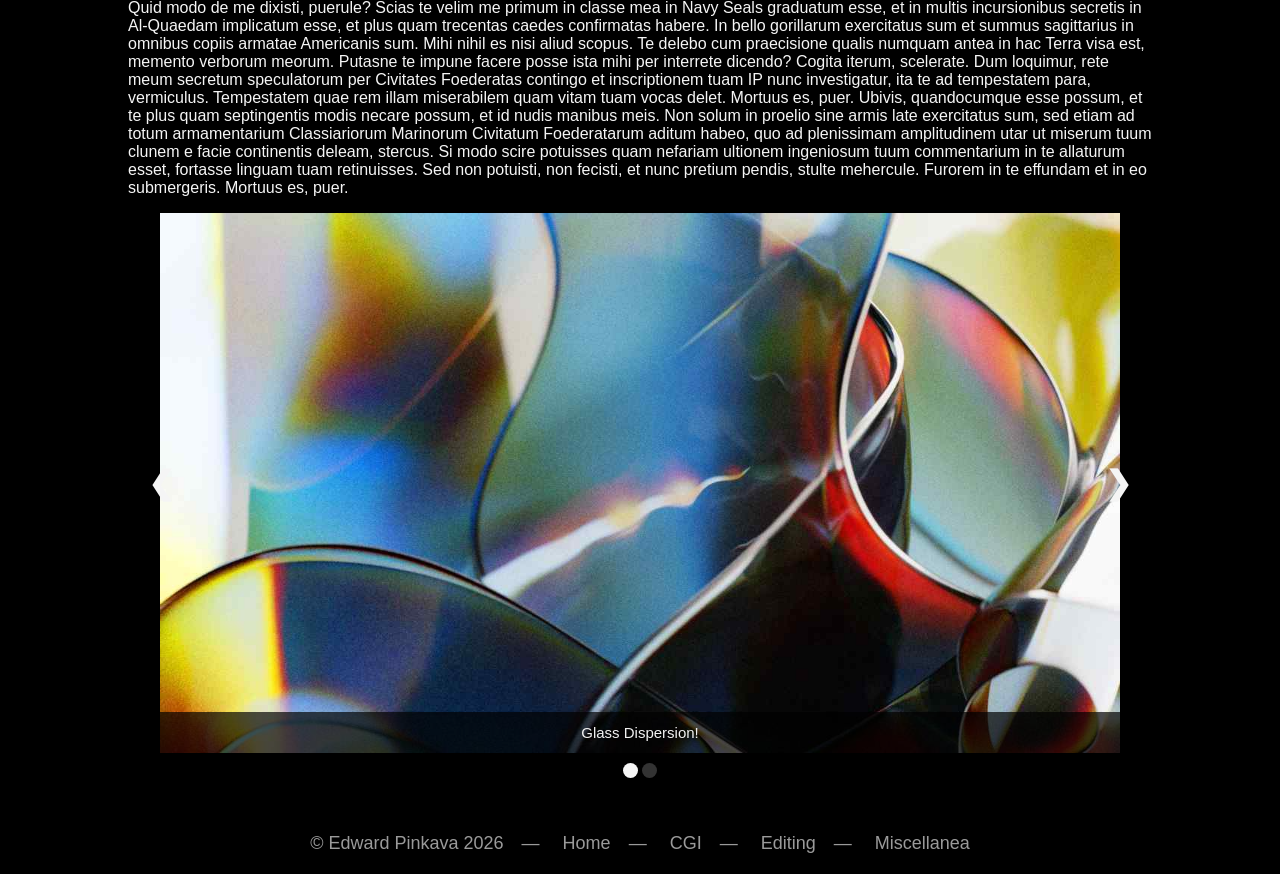
==== commit 4783cd14: "overhauled slideshow sizing" ====
--- a/cgi/index.html
+++ b/cgi/index.html
@@ -83,17 +83,15 @@
     <!-- GALLERY MODAL: every page that uses gallery.js must have exactly one of these -->
 
     <div id="gallery_modal" onclick="hideGalleryModal()">
-        <div id="gallery_modal_window">
-
-            <img id="gallery_modal_image" src="/thumbs/cgi_mannequin-01.jpg">
-
-            <div id="gallery_modal_slideshow"></div>
-
-            <h3>Title</h3>
-
-            <p>...</p>
-
-        </div>
+
+        <img id="gallery_modal_image" src="/thumbs/cgi_mannequin-01.jpg">
+
+        <div id="gallery_modal_slideshow"></div>
+
+        <h3>Title</h3>
+
+        <p>...</p>
+
     </div>
 
 
@@ -138,7 +136,7 @@
 
 
         
-        <div id="buddy_bot_slideshow">
+        <div id="buddy_bot_slideshow" style="height:60vh; margin: auto; padding-bottom: 30px;">
             <!-- Populated by script -->
         </div>
 
@@ -187,7 +185,7 @@
         </p>
 
         
-        <div id="glass_dispersion_slideshow">
+        <div id="glass_dispersion_slideshow", style="height: 60vh; margin: auto; padding-bottom: 30px;">
             <!-- Populated by script -->
         </div>
 
--- a/stylesheets/gallery.css
+++ b/stylesheets/gallery.css
@@ -38,6 +38,10 @@
 
 #gallery_modal {
     display: none;
+    flex-direction: column;
+    justify-content: center;
+    align-content: center;
+    align-items: center;
     position: fixed;
     z-index: 9999;
     left: 0;
@@ -47,36 +51,32 @@
     overflow: auto;
     background-color: #000000;
     background-color: #000000B0;
-    text-align: center;
 }
 
-
-#gallery_modal_window {
-    position: relative;
-    height: 80%;
-    margin: auto;
-    padding-top: 20px;
-}
 
 
 #gallery_modal_slideshow {
     display: none;
-    height: 100%;
+    width: 80%;
+    height: 80%;
+    padding: 18px 0px 20px 0px;
 }
 
 
 #gallery_modal_image {
-    display: inline;
-    height: 100%;
+    display: block;
+    height: 80%;
+    object-fit: contain;
+    padding: 18px 0px 0px 0px;
 }
 
-#gallery_modal_window h3 {
-    max-width: 80%;
-    margin: auto;
+#gallery_modal h3 {
     padding: 18px 0 18px 0;
+    margin: 0 20% 0 20%;
+    text-align: center;
 }
 
-#gallery_modal_window p {
-    max-width: 80%;
-    margin: auto;
+#gallery_modal p {
+    margin: 0 20% 20px 20%;
+    text-align: center;
 }
--- a/stylesheets/slideshow.css
+++ b/stylesheets/slideshow.css
@@ -1,16 +1,21 @@
 .slideshow {
-    max-width: 1000px;
+    width: 100%;
+    height: 100%;
+    display: flex;
+    justify-content: center;
+    align-content: center;
+    align-items: center;
     position: relative;
-    margin: auto;
 }
 
 .slideshow_slide {
     display: none;
-    height: 400px;
+    height: 100%;
+    object-fit: contain;
+    position: relative;
 }
 
 .slideshow_slide img {
-    vertical-align: middle; 
     width:100%;
     height:100%;
     object-fit: contain;
@@ -30,10 +35,15 @@
     font-size: 2em;
     user-select: none;
     align-content: center;
+    z-index: 500;
 }
 
 .slideshow_next {
     right: 0;
+}
+
+.slideshow_prev {
+    left: 0;
 }
 
 .slideshow_prev:hover, .slideshow_next:hover {
@@ -55,6 +65,7 @@
 
 .slideshow_dots {
     text-align: center;
+    margin: 10px 0 10px 0;
 }
 
 .slideshow_dot {
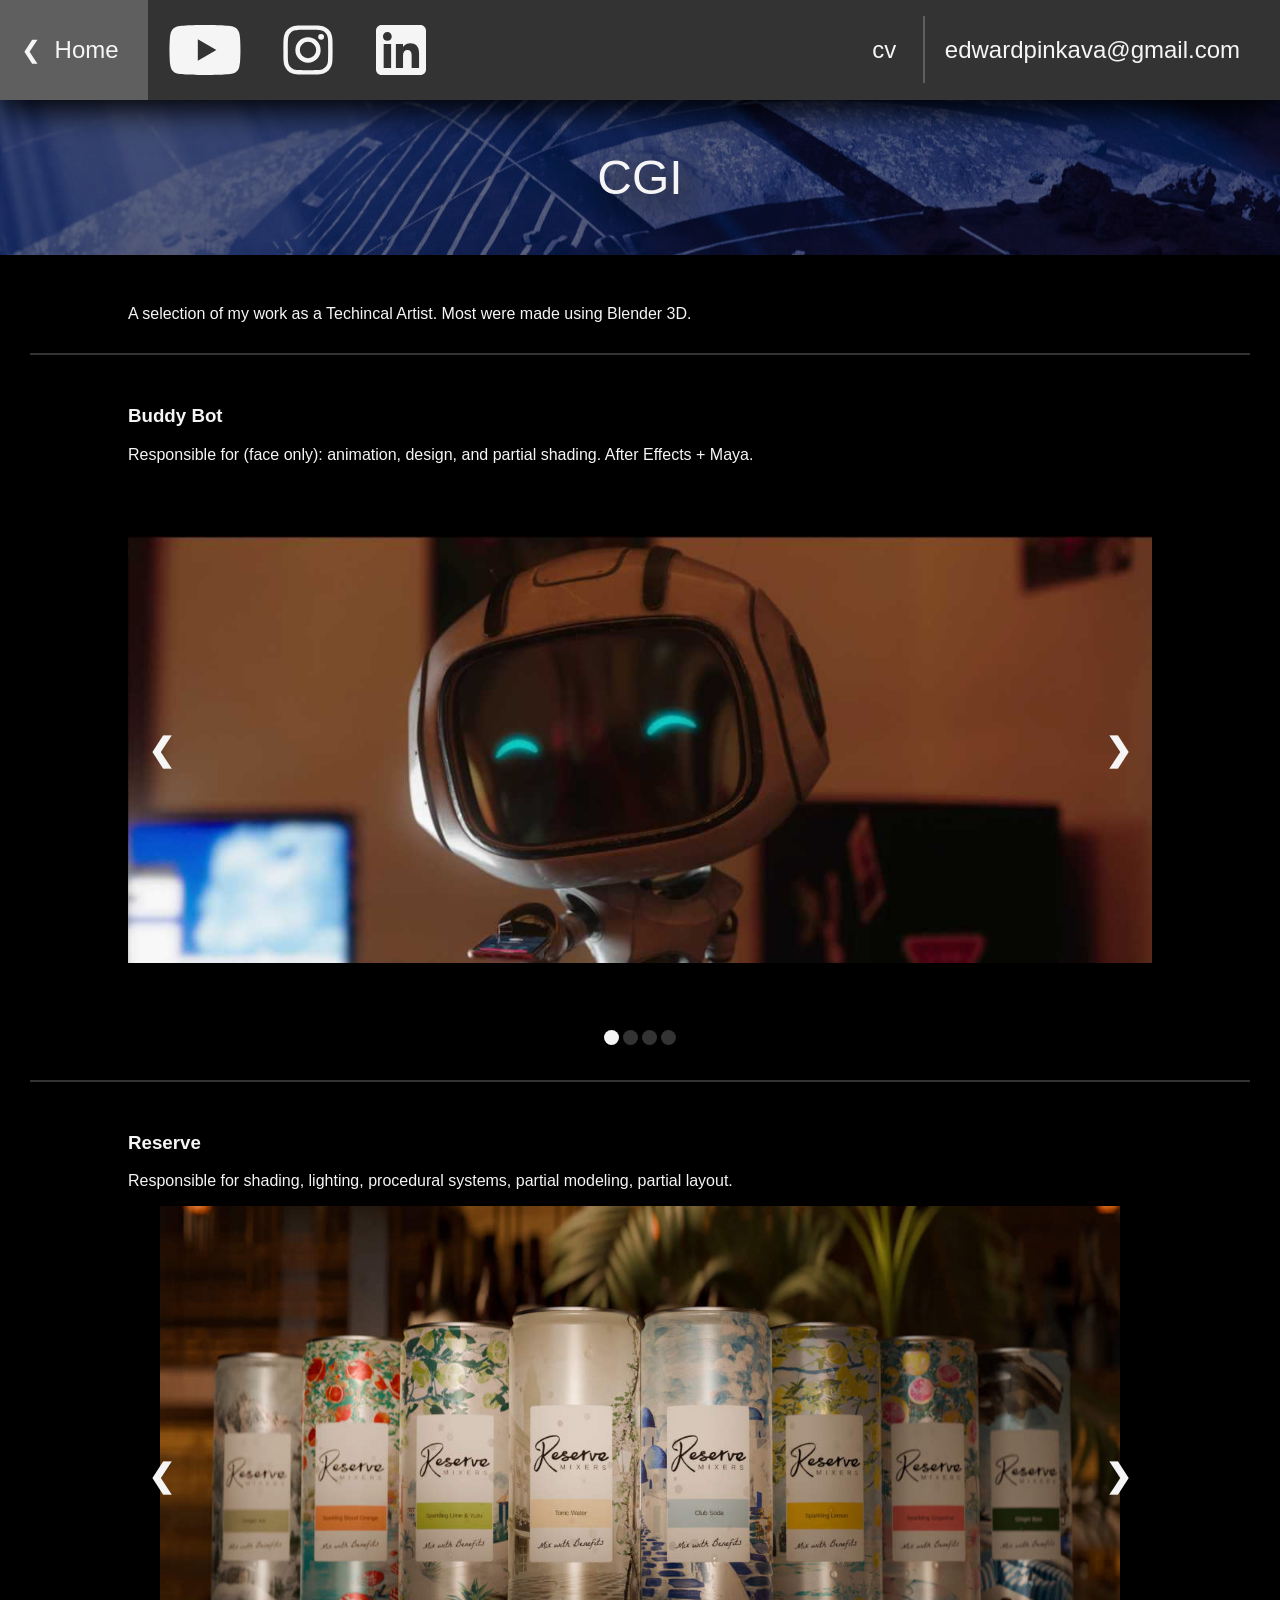
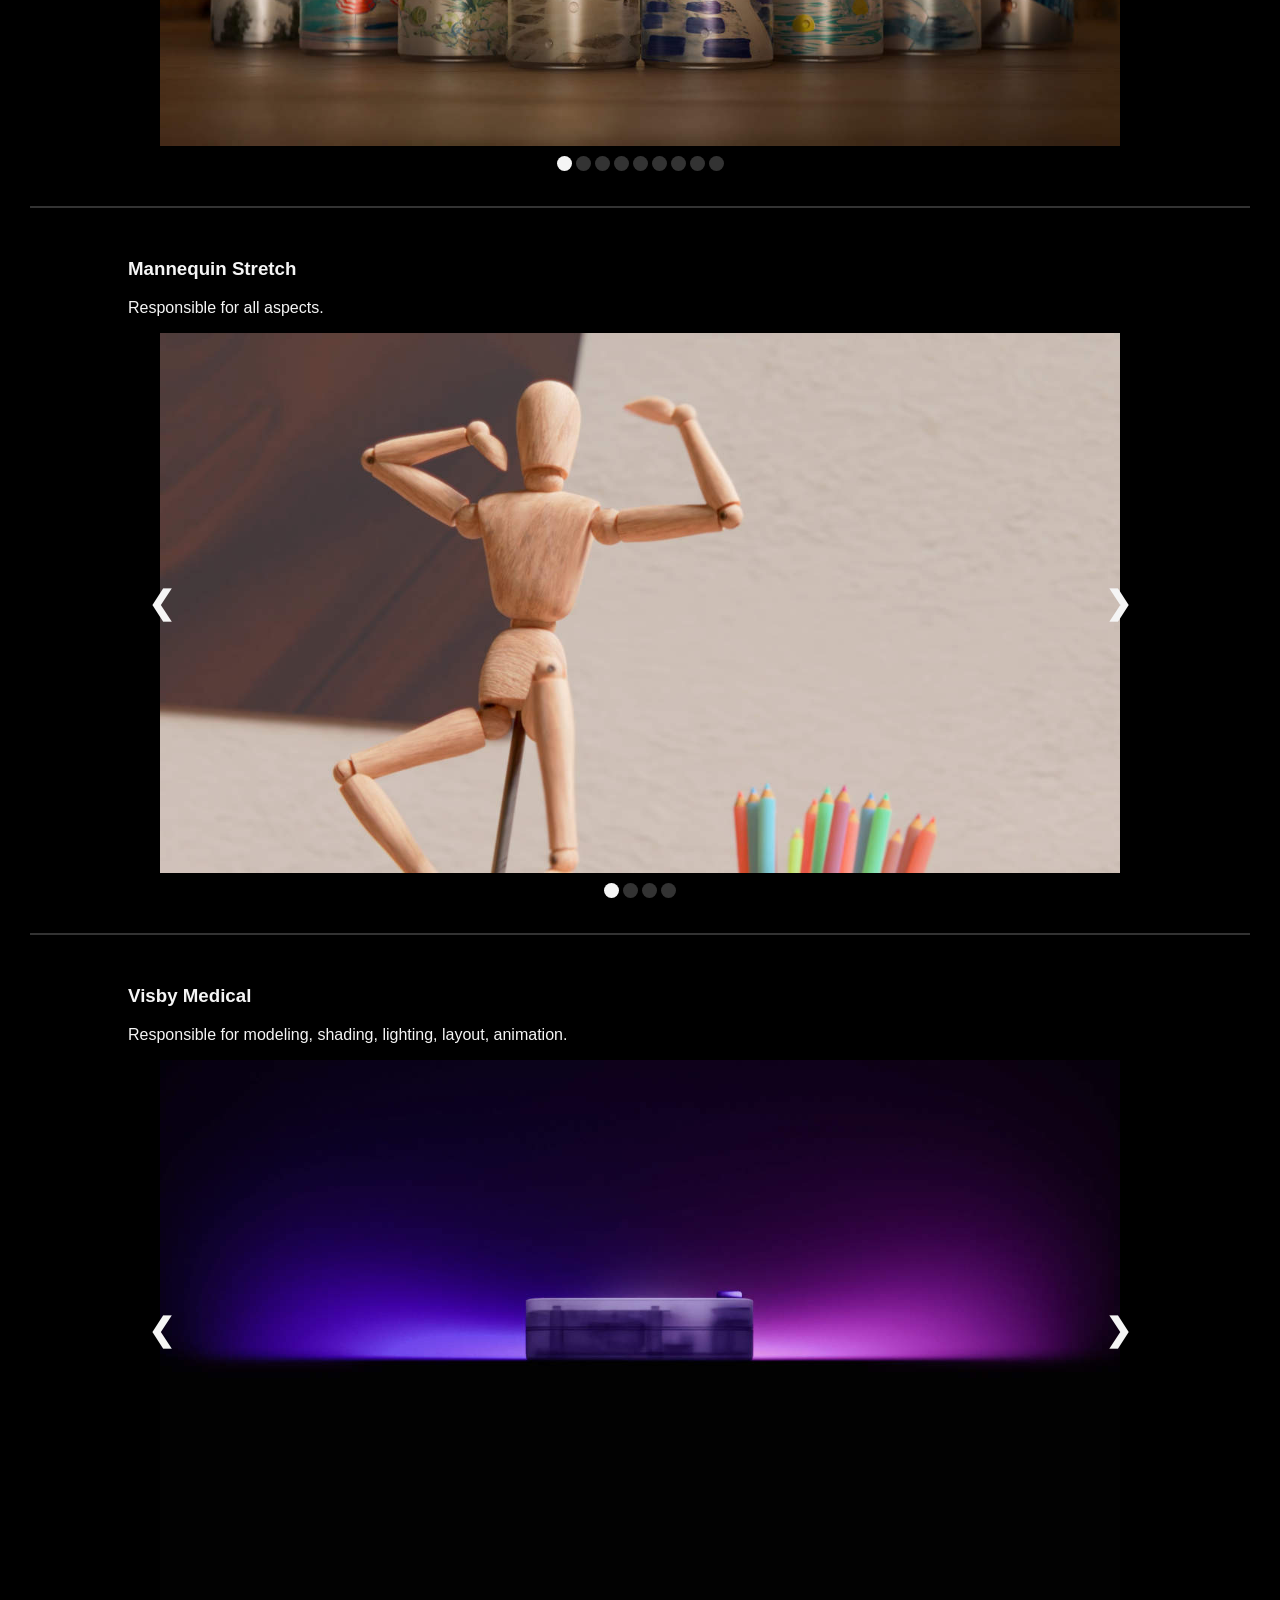
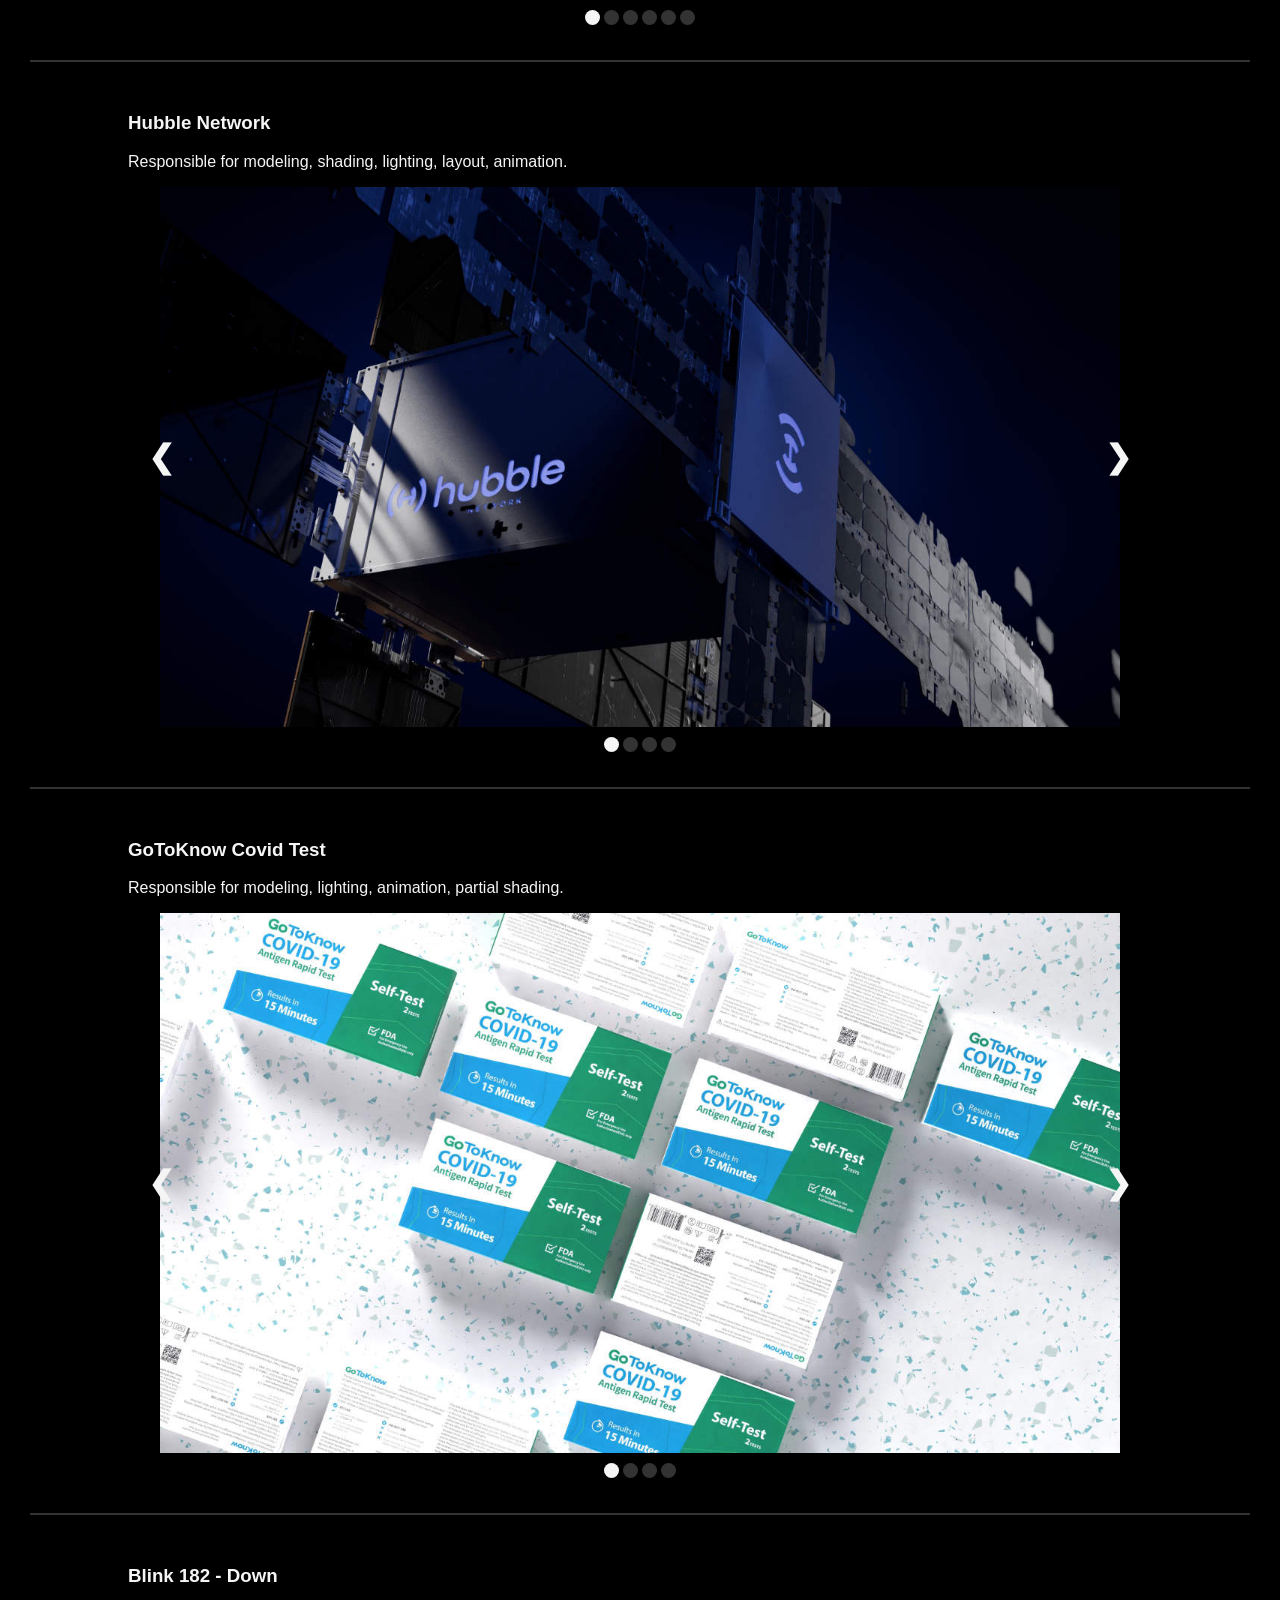
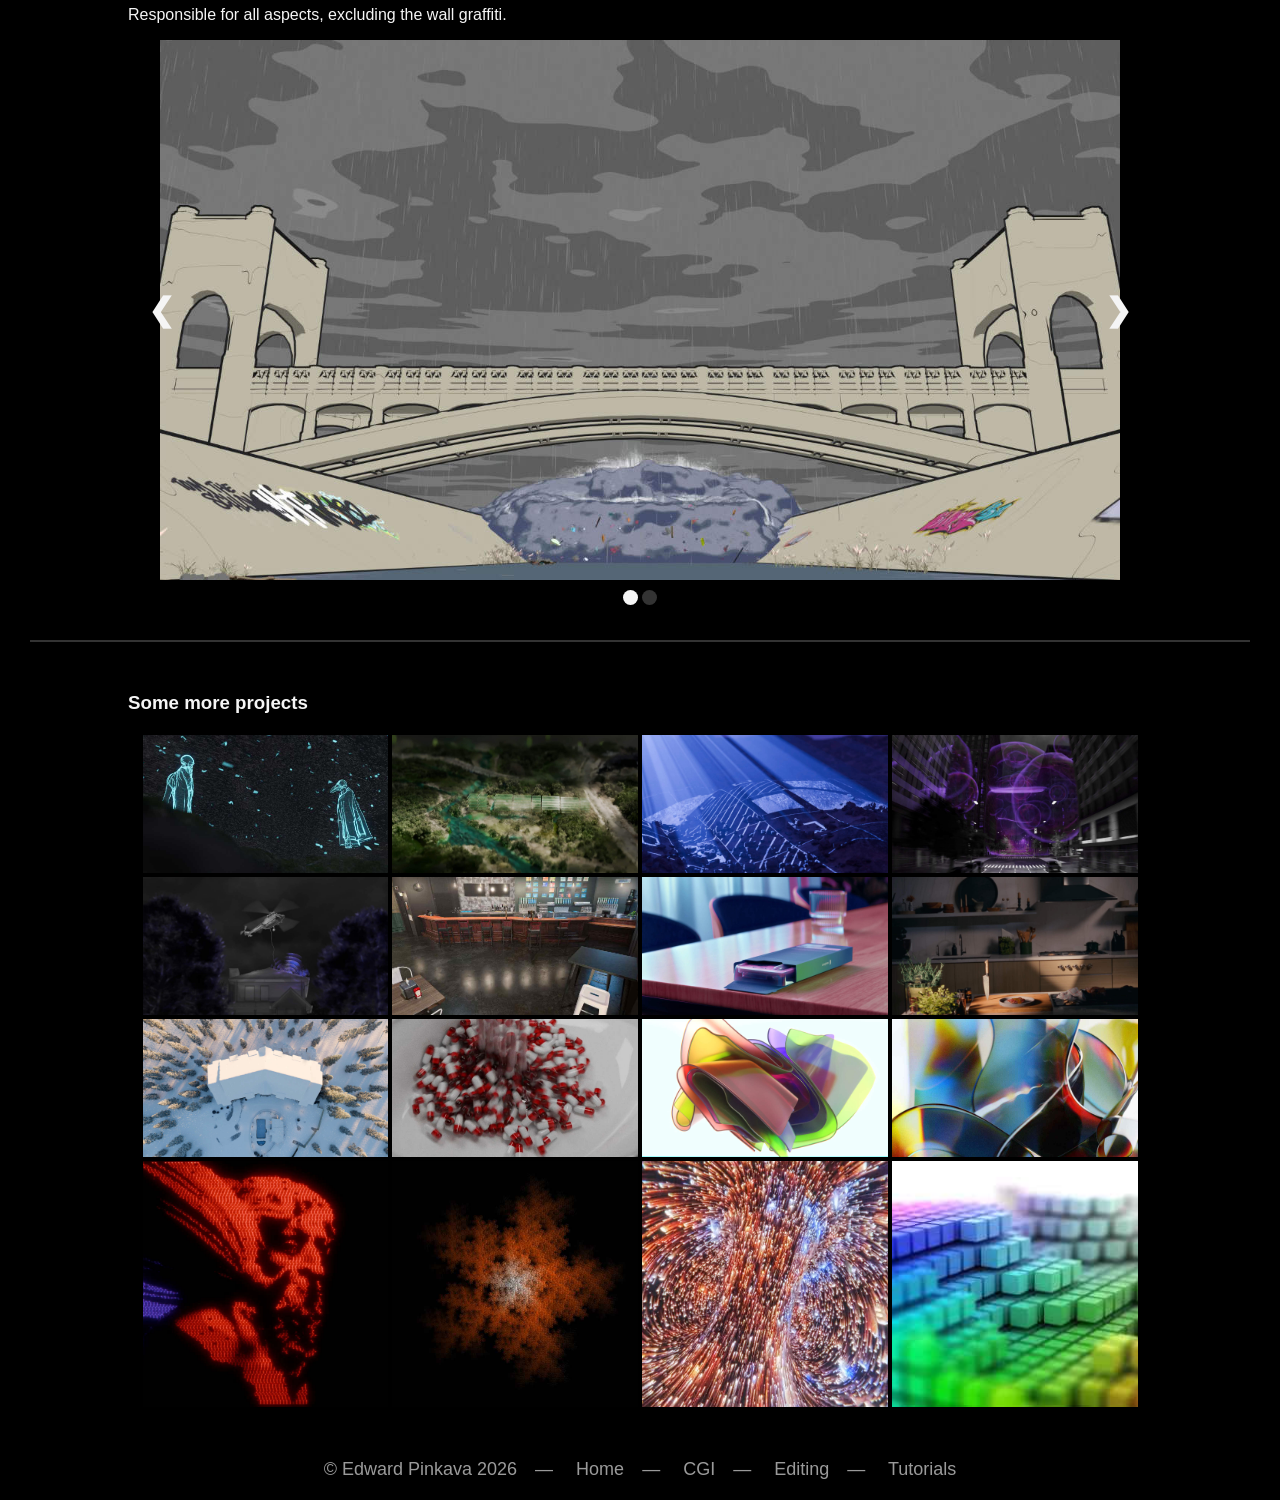
==== commit 1fec5a0b: "full functional site" ====
--- a/cgi/index.html
+++ b/cgi/index.html
@@ -66,7 +66,7 @@
 
 
         <div class="contact_cv_and_email">
-            <a href="/resume.pdf">
+            <a href="/Pinkava_Resume.pdf">
                 cv
             </a>
             <div class="contact_spacer"></div>
@@ -112,98 +112,211 @@
     
     <div class="body_entry" style="margin-top: 50px">
         <p>
-            Sundry examples of my Computer Graphics work.
-        </p>
-    </div>
-
-
-    <div class="vertical_divider"></div>
-
-
-
-
+            A selection of my work as a Techincal Artist. Most were made using Blender 3D.
+        </p>
+    </div>
+
+
+    <div class="vertical_divider"></div>
 
 
     <div class="body_entry">
         <h3>
-            Buddy Bot
-        </h3>
-
-        <p>
-            Lorem ipsum dolor sit amet, consectetur adipiscing elit, sed do eiusmod tempor incididunt ut labore et dolore magna aliqua. Ut enim ad minim veniam, quis nostrud exercitation ullamco laboris nisi ut aliquip ex ea commodo consequat. Duis aute irure dolor in reprehenderit in voluptate velit esse cillum dolore eu fugiat nulla pariatur. Excepteur sint occaecat cupidatat non proident, sunt in culpa qui officia deserunt mollit anim id est laborum
-        </p>
-
-
-
-        
-        <div id="buddy_bot_slideshow" style="height:60vh; margin: auto; padding-bottom: 30px;">
-            <!-- Populated by script -->
-        </div>
-
-        <!-- Slideshow setup -->
-        <script>
-            loadSlideshow("/cgi/buddy_bot_slides.json", "buddy_bot_slideshow");
-        </script>
- 
-    </div>
-
-    <div class="vertical_divider"></div>
-    
-
-
-
-
+            <a href="https://www.youtube.com/watch?v=HxWekBaxwV8">Buddy Bot</a>
+        </h3>
+
+        <p>
+            Responsible for (face only): animation, design, and partial shading. After Effects + Maya.
+        </p>
+
+
+
+        
+        <div id="slides_buddybot" style="height:60vh; margin: auto; padding-bottom: 30px;">
+            <!-- Populated by script -->
+        </div>
+
+        <!-- Slideshow setup -->
+        <script>
+            loadSlideshow("/cgi/slides_buddybot.json", "slides_buddybot");
+        </script>
+ 
+    </div>
+
+    <div class="vertical_divider"></div>
+
+	<div class="body_entry">
+        <h3>
+            Reserve
+        </h3>
+
+        <p>
+            Responsible for shading, lighting, procedural systems, partial modeling, partial layout.
+        </p>
+
+
+
+        
+        <div id="slides_reserve" style="height:60vh; margin: auto; padding-bottom: 30px;">
+            <!-- Populated by script -->
+        </div>
+
+        <!-- Slideshow setup -->
+        <script>
+            loadSlideshow("/cgi/slides_reserve.json", "slides_reserve");
+        </script>
+ 
+    </div>
+
+    <div class="vertical_divider"></div>
+
+	<div class="body_entry">
+        <h3>
+            Mannequin Stretch
+        </h3>
+
+        <p>
+            Responsible for all aspects.
+        </p>
+
+
+
+        
+        <div id="slides_mannequin" style="height:60vh; margin: auto; padding-bottom: 30px;">
+            <!-- Populated by script -->
+        </div>
+
+        <!-- Slideshow setup -->
+        <script>
+            loadSlideshow("/cgi/slides_mannequin.json", "slides_mannequin");
+        </script>
+ 
+    </div>
+
+    <div class="vertical_divider"></div>
+
+	<div class="body_entry">
+        <h3>
+            Visby Medical
+        </h3>
+
+        <p>
+            Responsible for modeling, shading, lighting, layout, animation.
+        </p>
+
+
+
+        
+        <div id="slides_visby" style="height:60vh; margin: auto; padding-bottom: 30px;">
+            <!-- Populated by script -->
+        </div>
+
+        <!-- Slideshow setup -->
+        <script>
+            loadSlideshow("/cgi/slides_visby.json", "slides_visby");
+        </script>
+ 
+    </div>
+
+    <div class="vertical_divider"></div>
+
+
+	<div class="body_entry">
+        <h3>
+            Hubble Network
+        </h3>
+
+        <p>
+            Responsible for modeling, shading, lighting, layout, animation.
+        </p>
+
+
+
+        
+        <div id="slides_hubble" style="height:60vh; margin: auto; padding-bottom: 30px;">
+            <!-- Populated by script -->
+        </div>
+
+        <!-- Slideshow setup -->
+        <script>
+            loadSlideshow("/cgi/slides_hubble.json", "slides_hubble");
+        </script>
+ 
+    </div>
+
+    <div class="vertical_divider"></div>
+
+	<div class="body_entry">
+        <h3>
+            GoToKnow Covid Test
+        </h3>
+
+        <p>
+            Responsible for modeling, lighting, animation, partial shading.
+        </p>
+
+
+
+        
+        <div id="slides_gotoknow" style="height:60vh; margin: auto; padding-bottom: 30px;">
+            <!-- Populated by script -->
+        </div>
+
+        <!-- Slideshow setup -->
+        <script>
+            loadSlideshow("/cgi/slides_gotoknow.json", "slides_gotoknow");
+        </script>
+ 
+    </div>
+
+    <div class="vertical_divider"></div>
+
+	<div class="body_entry">
+        <h3>
+            Blink 182 - Down
+        </h3>
+
+        <p>
+            Responsible for all aspects, excluding the wall graffiti.
+        </p>
+
+
+
+        
+        <div id="slides_down" style="height:60vh; margin: auto; padding-bottom: 30px;">
+            <!-- Populated by script -->
+        </div>
+
+        <!-- Slideshow setup -->
+        <script>
+            loadSlideshow("/cgi/slides_down.json", "slides_down");
+        </script>
+ 
+    </div>
+
+    <div class="vertical_divider"></div>
 
     <div class="body_entry">
 
-        <h3>Gallery of Things</h3>
-
-
-        <div id="gallery_test" class="gallery">
-            <!-- Populated by script -->
-        </div>
-
-        <script>
-           loadGallery("/cgi/gallery.json", "gallery_test"); 
-        </script>
-
-    </div>
-
-    <div class="vertical_divider"></div>
-
-
-
-
-    <div class="body_entry">
-
-        <h3>
-            Glass Dispersion
-        </h3>
-
-        <p>
-            Quid modo de me dixisti, puerule? Scias te velim me primum in classe mea in Navy Seals graduatum esse, et in multis incursionibus secretis in Al-Quaedam implicatum esse, et plus quam trecentas caedes confirmatas habere. In bello gorillarum exercitatus sum et summus sagittarius in omnibus copiis armatae Americanis sum. Mihi nihil es nisi aliud scopus. Te delebo cum praecisione qualis numquam antea in hac Terra visa est, memento verborum meorum. Putasne te impune facere posse ista mihi per interrete dicendo? Cogita iterum, scelerate. Dum loquimur, rete meum secretum speculatorum per Civitates Foederatas contingo et inscriptionem tuam IP nunc investigatur, ita te ad tempestatem para, vermiculus. Tempestatem quae rem illam miserabilem quam vitam tuam vocas delet. Mortuus es, puer. Ubivis, quandocumque esse possum, et te plus quam septingentis modis necare possum, et id nudis manibus meis. Non solum in proelio sine armis late exercitatus sum, sed etiam ad totum armamentarium Classiariorum Marinorum Civitatum Foederatarum aditum habeo, quo ad plenissimam amplitudinem utar ut miserum tuum clunem e facie continentis deleam, stercus. Si modo scire potuisses quam nefariam ultionem ingeniosum tuum commentarium in te allaturum esset, fortasse linguam tuam retinuisses. Sed non potuisti, non fecisti, et nunc pretium pendis, stulte mehercule. Furorem in te effundam et in eo submergeris. Mortuus es, puer.
-        </p>
-
-        
-        <div id="glass_dispersion_slideshow", style="height: 60vh; margin: auto; padding-bottom: 30px;">
-            <!-- Populated by script -->
-        </div>
-
-        <!-- Slideshow setup -->
-        <script>
-            loadSlideshow("/cgi/glass_dispersion_slides.json", "glass_dispersion_slideshow");
-        </script>
- 
-
-    </div>
-
+        <h3>Some more projects</h3>
+
+
+        <div id="gallery_group" class="gallery">
+            <!-- Populated by script -->
+        </div>
+
+        <script>
+           loadGallery("/cgi/gallery.json", "gallery_group"); 
+        </script>
+
+    </div>
 
     <div id="footer">
         &copy; Edward Pinkava 2026&#8195;&#8213;&#8195;
         <a href="/index.html">Home</a>&#8195;&#8213;&#8195;
         <a href="/cgi/index.html">CGI</a>&#8195;&#8213;&#8195;
         <a href="/editing/index.html">Editing</a>&#8195;&#8213;&#8195;
-        <a href="/misc/index.html">Miscellanea</a>
+        <a href="/misc/index.html">Tutorials</a>
     </div>
 
 
--- a/stylesheets/cgi.css
+++ b/stylesheets/cgi.css
@@ -1,5 +1,5 @@
 
 
 #head_banner {
-    background-image: linear-gradient(rgba(0, 0, 0, 0.5), rgba(0, 0, 0, 0.5)), url("/media/cgi_steel-wool.jpg");
+    background-image: linear-gradient(rgba(0, 0, 0, 0.5), rgba(0, 0, 0, 0.5)), url("/media/cgi_beam-01.jpg");
 }
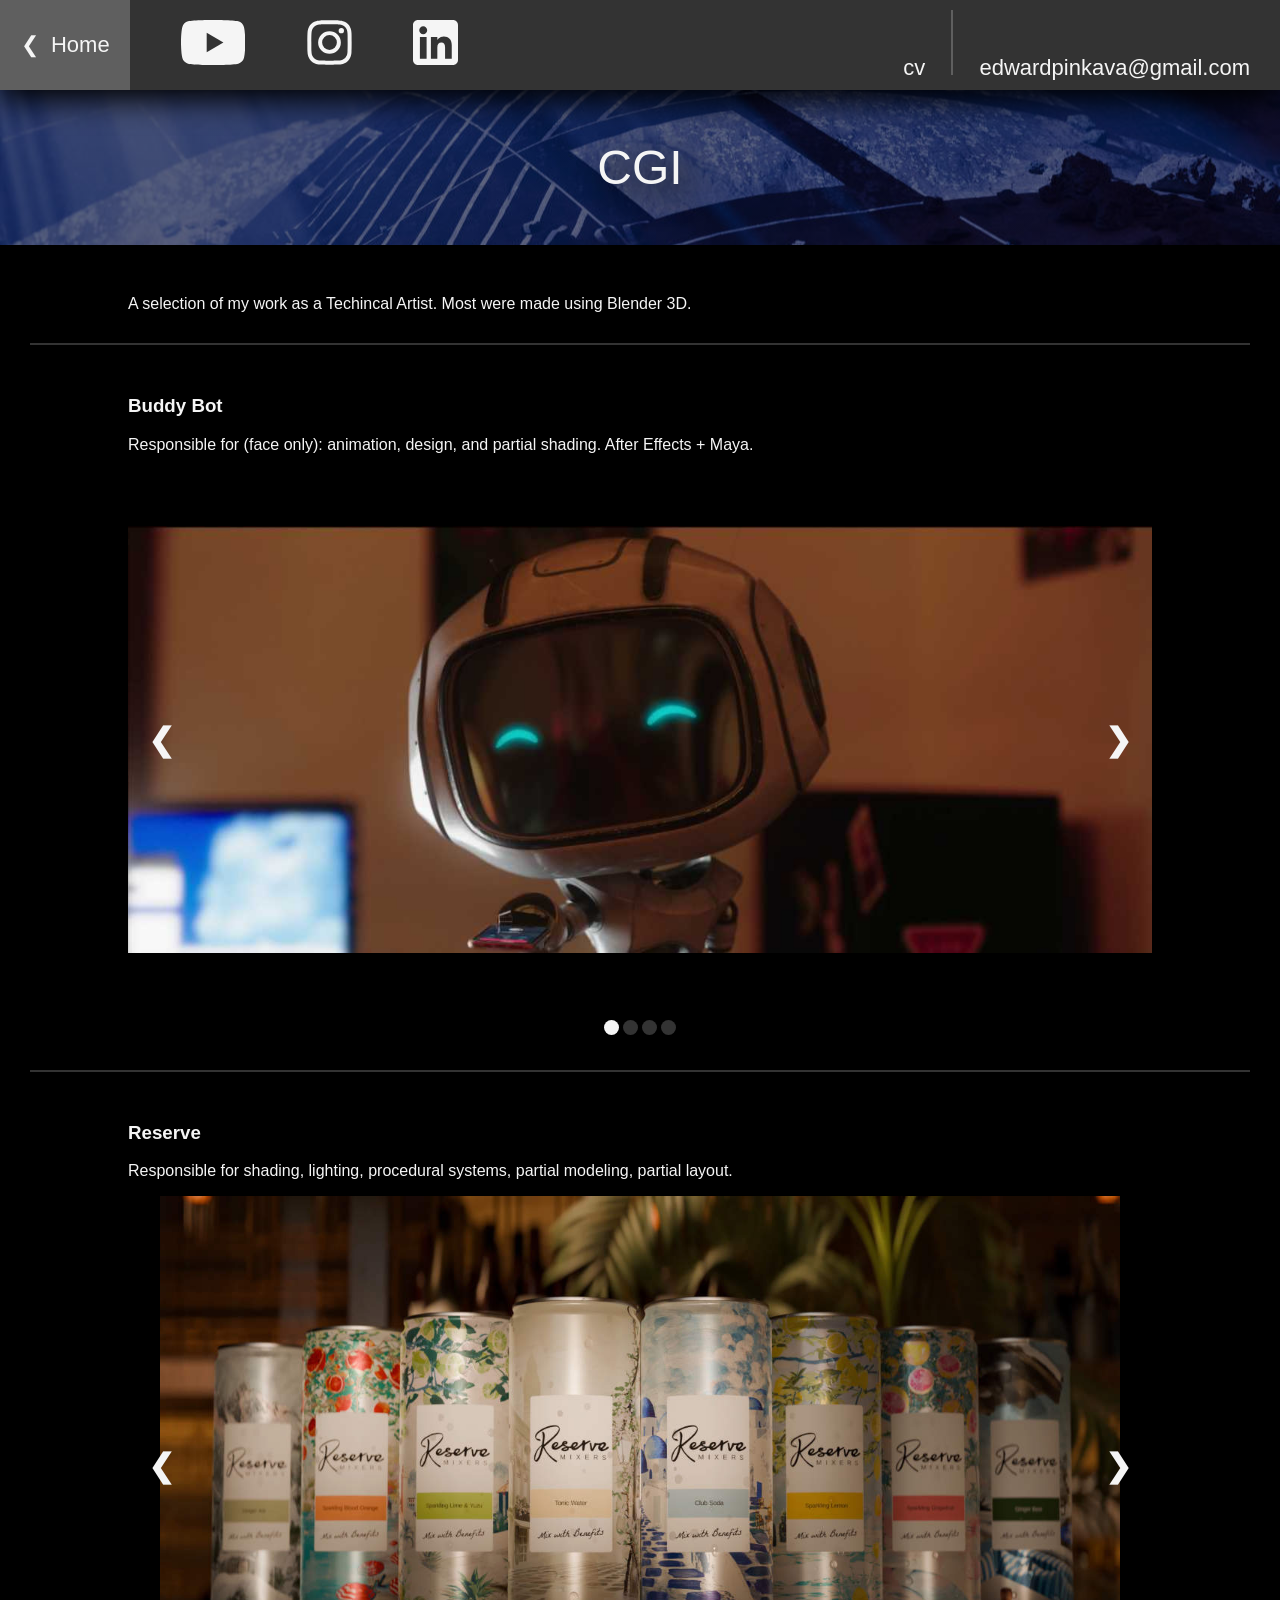
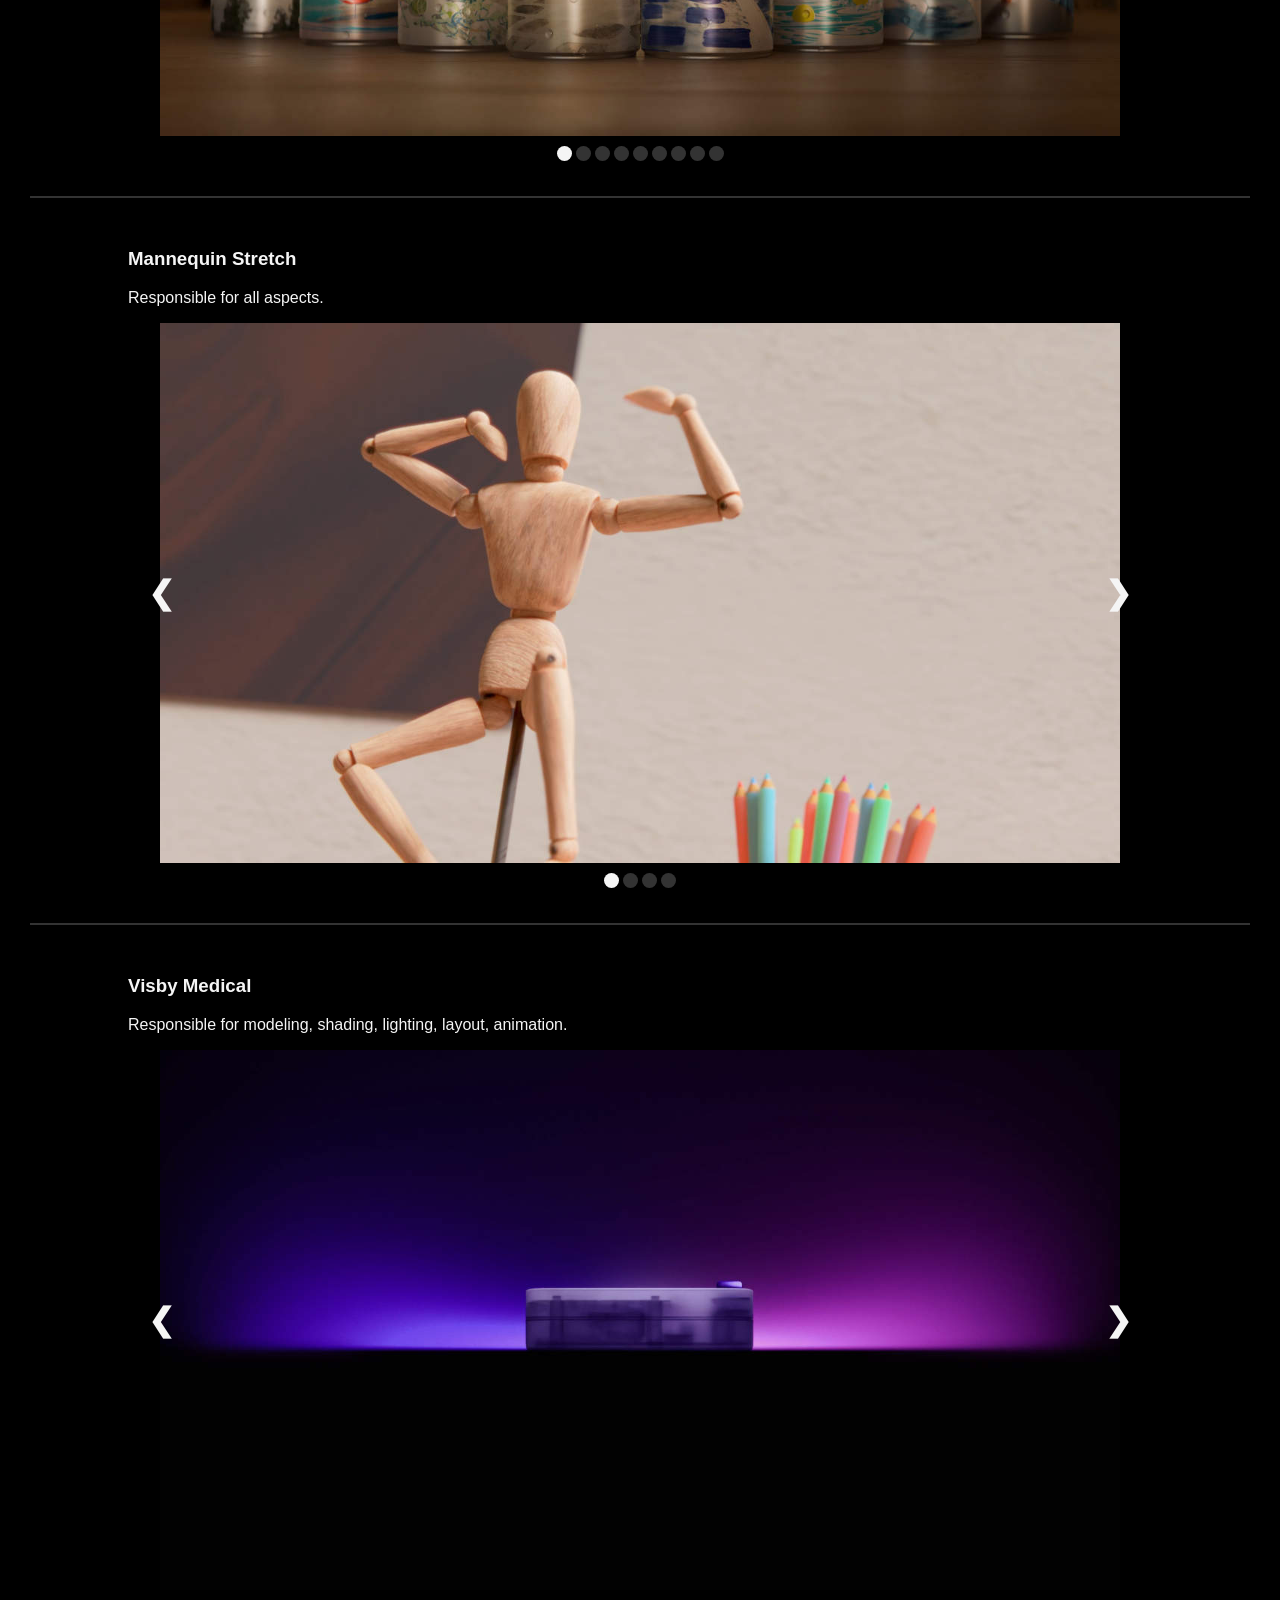
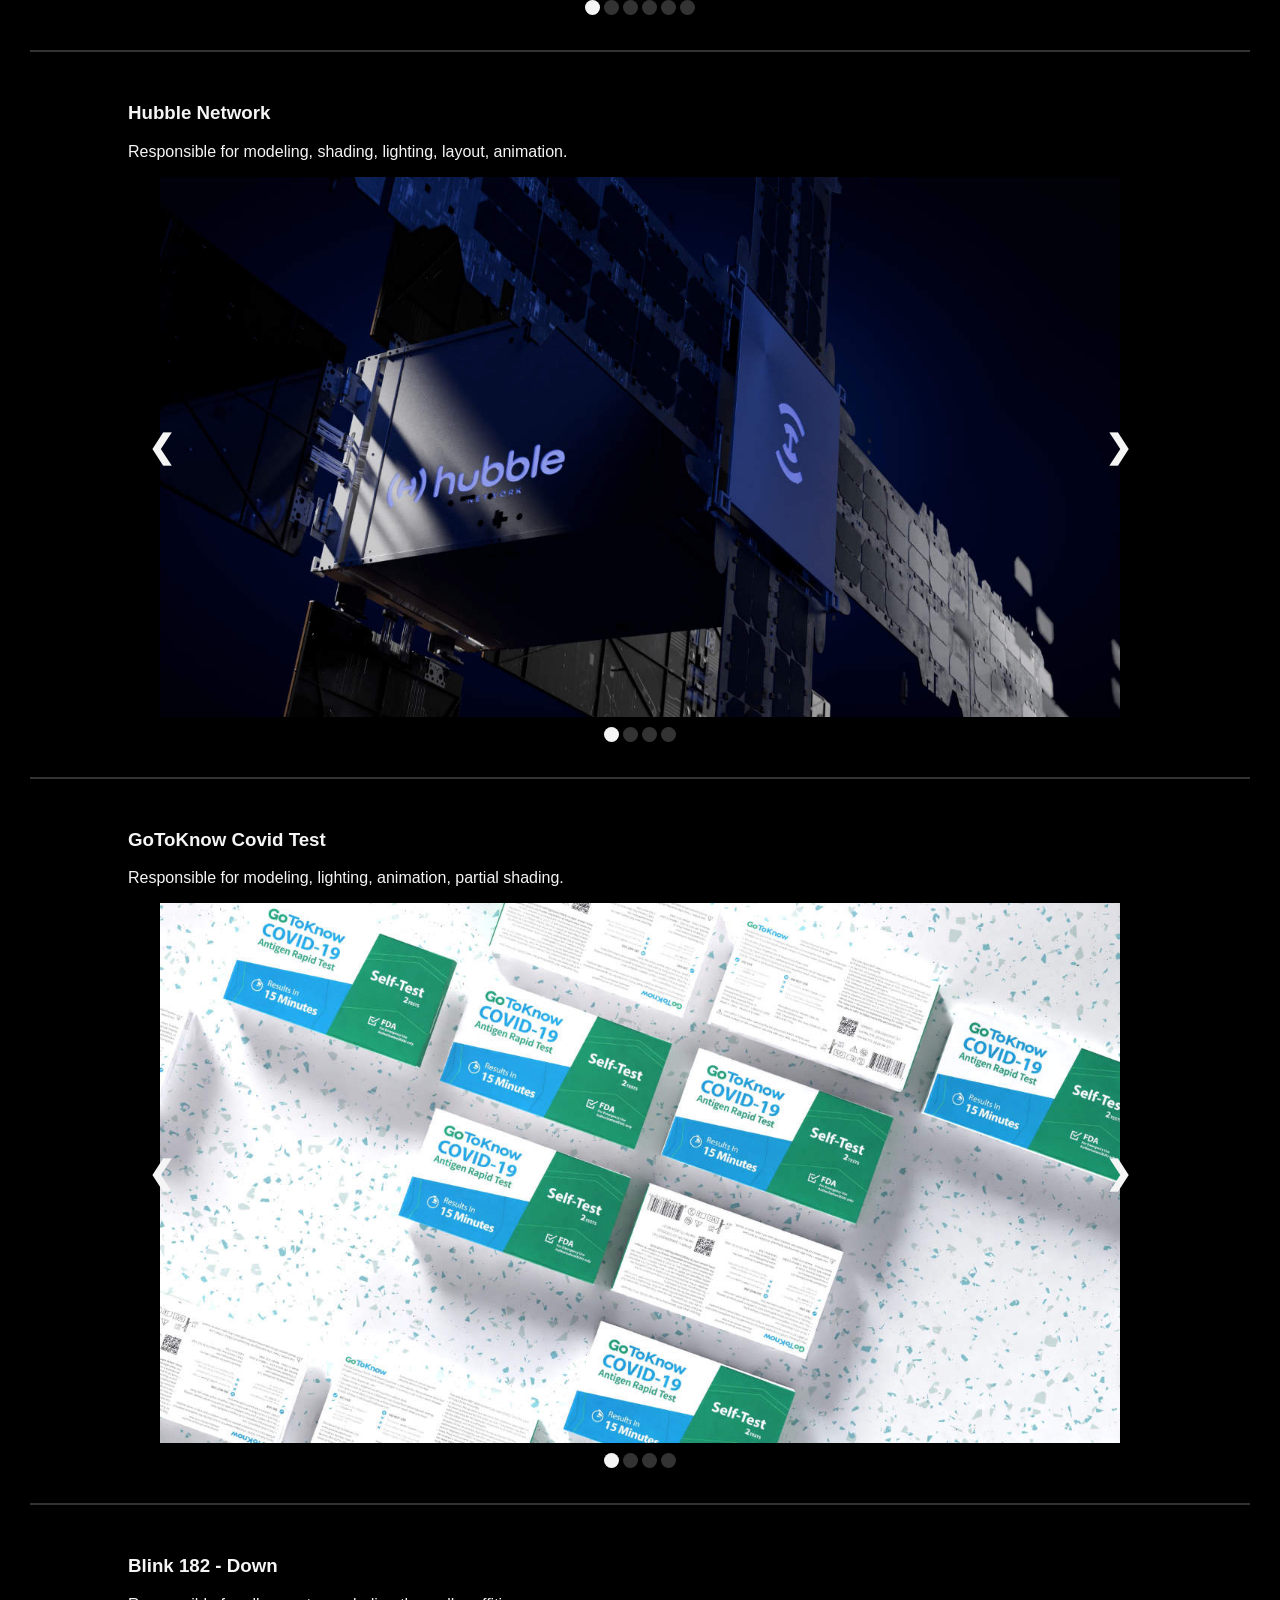
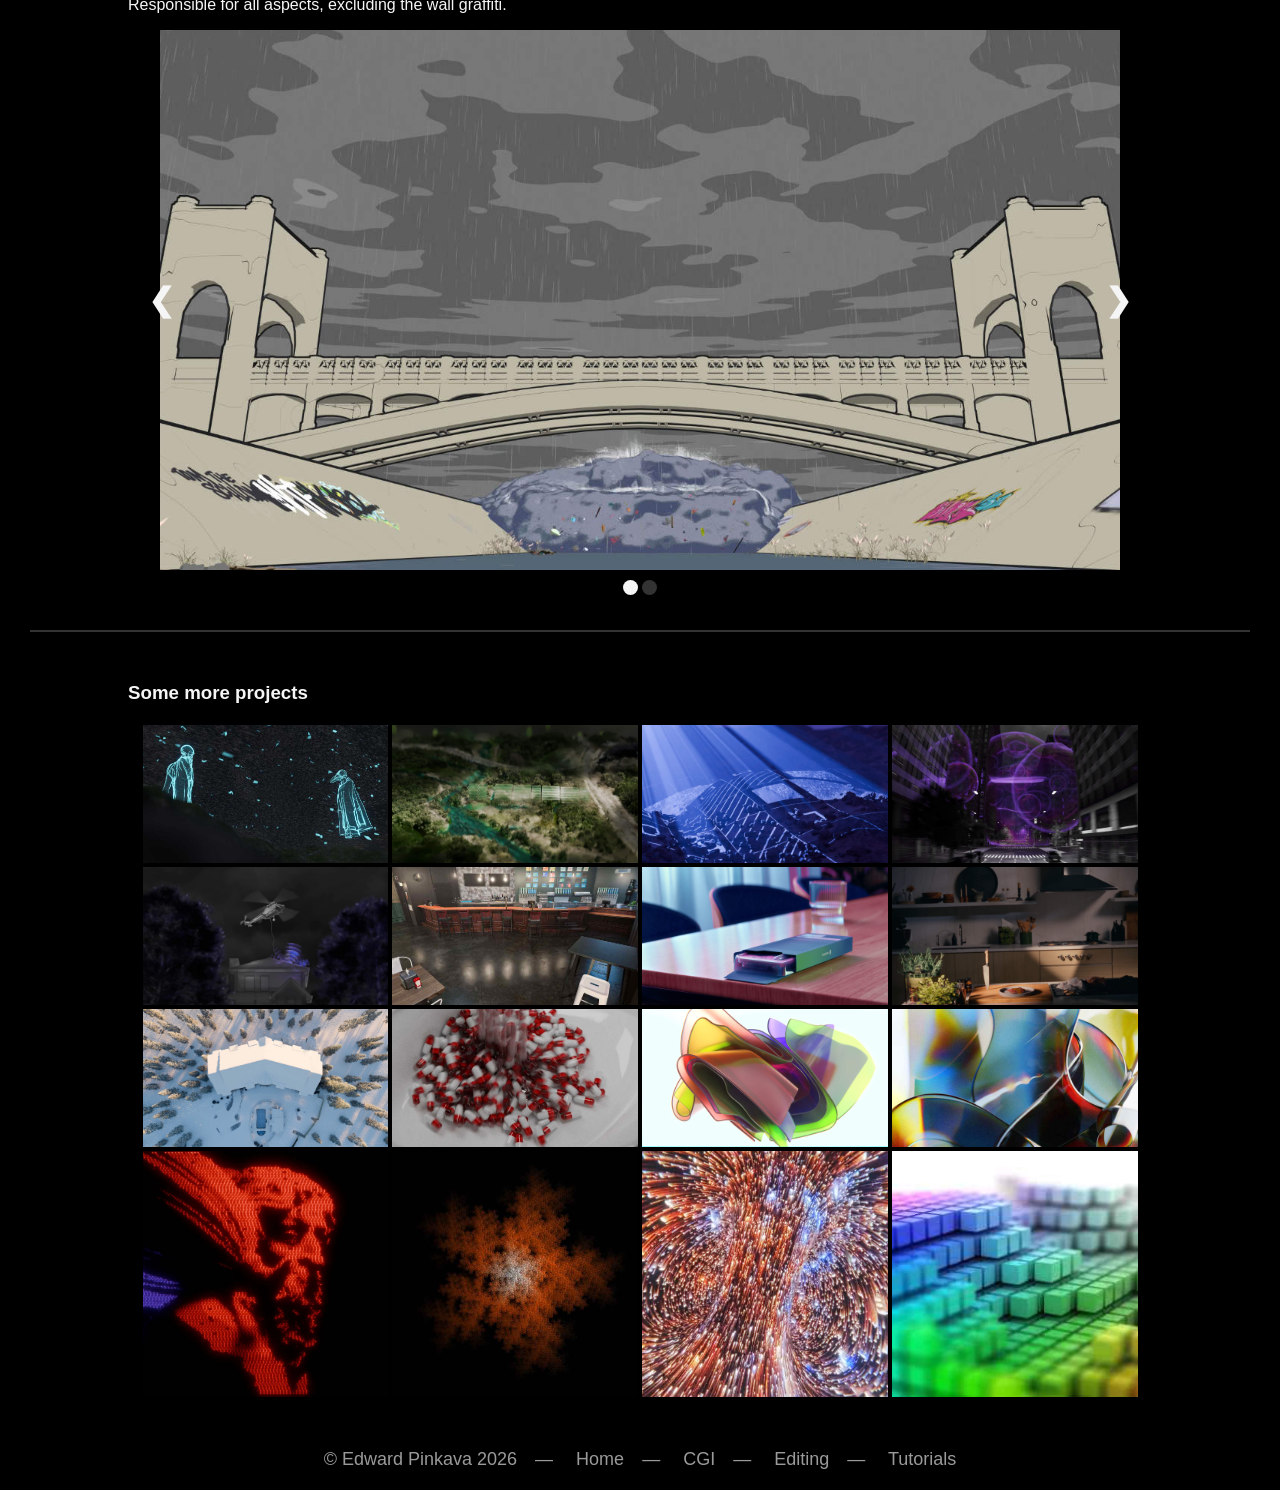
==== commit ad374f36: "sizing adjustments" ====
--- a/cgi/index.html
+++ b/cgi/index.html
@@ -25,10 +25,12 @@
             &#10094;&nbsp;&nbsp;Home
         </a>
 
+        <!--<div style="padding-left: 30px;"></div>-->
+
         <!-- Youtube -->
         <div class="contact_logo">
             <a href="https://www.youtube.com/@EdwardPinkava">
-                <svg height="50" xmlns="http://www.w3.org/2000/svg" class="external-icon" viewBox="0 0 28.57  20" focusable="false" style="pointer-events: none; display: block; width: 100%; height: 100%;">
+                <svg class="contact_svg" mlns="http://www.w3.org/2000/svg" class="external-icon" viewBox="0 0 28.57  20" focusable="false">
                   <svg viewBox="0 0 28.57 20" preserveAspectRatio="xMidYMid meet" xmlns="http://www.w3.org/2000/svg">
                     <g>
                       <path d="M27.9727 3.12324C27.6435 1.89323 26.6768 0.926623 25.4468 0.597366C23.2197 2.24288e-07 14.285 0 14.285 0C14.285 0 5.35042 2.24288e-07 3.12323 0.597366C1.89323 0.926623 0.926623 1.89323 0.597366 3.12324C2.24288e-07 5.35042 0 10 0 10C0 10 2.24288e-07 14.6496 0.597366 16.8768C0.926623 18.1068 1.89323 19.0734 3.12323 19.4026C5.35042 20 14.285 20 14.285 20C14.285 20 23.2197 20 25.4468 19.4026C26.6768 19.0734 27.6435 18.1068 27.9727 16.8768C28.5701 14.6496 28.5701 10 28.5701 10C28.5701 10 28.5677 5.35042 27.9727 3.12324Z" fill="#f5f5f5"/>
@@ -43,7 +45,7 @@
         <!-- Instagram -->
         <div class="contact_logo">
             <a href="https://www.instagram.com/edward_pinkava">
-                <svg height="50" xmlns="http://www.w3.org/2000/svg" viewBox="0 0 512 512">
+                <svg class="contact_svg" xmlns="http://www.w3.org/2000/svg" viewBox="0 0 512 512">
                         <path style="fill:#F5F5F5" d="M256,49.471c67.266,0,75.233.257,101.8,1.469,24.562,1.121,37.9,5.224,46.778,8.674a78.052,78.052,0,0,1,28.966,18.845,78.052,78.052,0,0,1,18.845,28.966c3.45,8.877,7.554,22.216,8.674,46.778,1.212,26.565,1.469,34.532,1.469,101.8s-0.257,75.233-1.469,101.8c-1.121,24.562-5.225,37.9-8.674,46.778a83.427,83.427,0,0,1-47.811,47.811c-8.877,3.45-22.216,7.554-46.778,8.674-26.56,1.212-34.527,1.469-101.8,1.469s-75.237-.257-101.8-1.469c-24.562-1.121-37.9-5.225-46.778-8.674a78.051,78.051,0,0,1-28.966-18.845,78.053,78.053,0,0,1-18.845-28.966c-3.45-8.877-7.554-22.216-8.674-46.778-1.212-26.564-1.469-34.532-1.469-101.8s0.257-75.233,1.469-101.8c1.121-24.562,5.224-37.9,8.674-46.778A78.052,78.052,0,0,1,78.458,78.458a78.053,78.053,0,0,1,28.966-18.845c8.877-3.45,22.216-7.554,46.778-8.674,26.565-1.212,34.532-1.469,101.8-1.469m0-45.391c-68.418,0-77,.29-103.866,1.516-26.815,1.224-45.127,5.482-61.151,11.71a123.488,123.488,0,0,0-44.62,29.057A123.488,123.488,0,0,0,17.3,90.982C11.077,107.007,6.819,125.319,5.6,152.134,4.369,179,4.079,187.582,4.079,256S4.369,333,5.6,359.866c1.224,26.815,5.482,45.127,11.71,61.151a123.489,123.489,0,0,0,29.057,44.62,123.486,123.486,0,0,0,44.62,29.057c16.025,6.228,34.337,10.486,61.151,11.71,26.87,1.226,35.449,1.516,103.866,1.516s77-.29,103.866-1.516c26.815-1.224,45.127-5.482,61.151-11.71a128.817,128.817,0,0,0,73.677-73.677c6.228-16.025,10.486-34.337,11.71-61.151,1.226-26.87,1.516-35.449,1.516-103.866s-0.29-77-1.516-103.866c-1.224-26.815-5.482-45.127-11.71-61.151a123.486,123.486,0,0,0-29.057-44.62A123.487,123.487,0,0,0,421.018,17.3C404.993,11.077,386.681,6.819,359.866,5.6,333,4.369,324.418,4.079,256,4.079h0Z"/>
                         <path style="fill:#F5F5F5" d="M256,126.635A129.365,129.365,0,1,0,385.365,256,129.365,129.365,0,0,0,256,126.635Zm0,213.338A83.973,83.973,0,1,1,339.974,256,83.974,83.974,0,0,1,256,339.973Z"/>
                         <circle style="fill:#F5f5f5" cx="390.476" cy="121.524" r="30.23"/>
@@ -55,7 +57,7 @@
         <!-- LinkedIn -->
         <div class="contact_logo">
             <a href="https://www.linkedin.com/in/edward-pinkava-0b6696205">
-                <svg height="50" viewBox="0 0 72 72" xmlns="http://www.w3.org/2000/svg">
+                <svg class="contact_svg" viewBox="0 0 72 72" xmlns="http://www.w3.org/2000/svg">
                     <g fill="none" fill-rule="evenodd">
                         <path d="M8,72 L64,72 C68.418278,72 72,68.418278 72,64 L72,8 C72,3.581722 68.418278,-8.11624501e-16 64,0 L8,0 C3.581722,8.11624501e-16 -5.41083001e-16,3.581722 0,8 L0,64 C5.41083001e-16,68.418278 3.581722,72 8,72 Z" fill="#f5f5f5"/>
                         <path d="M62,62 L51.315625,62 L51.315625,43.8021149 C51.315625,38.8127542 49.4197917,36.0245323 45.4707031,36.0245323 C41.1746094,36.0245323 38.9300781,38.9261103 38.9300781,43.8021149 L38.9300781,62 L28.6333333,62 L28.6333333,27.3333333 L38.9300781,27.3333333 L38.9300781,32.0029283 C38.9300781,32.0029283 42.0260417,26.2742151 49.3825521,26.2742151 C56.7356771,26.2742151 62,30.7644705 62,40.051212 L62,62 Z M16.349349,22.7940133 C12.8420573,22.7940133 10,19.9296567 10,16.3970067 C10,12.8643566 12.8420573,10 16.349349,10 C19.8566406,10 22.6970052,12.8643566 22.6970052,16.3970067 C22.6970052,19.9296567 19.8566406,22.7940133 16.349349,22.7940133 Z M11.0325521,62 L21.769401,62 L21.769401,27.3333333 L11.0325521,27.3333333 L11.0325521,62 Z" fill="#333333"/>
@@ -69,14 +71,16 @@
             <a href="/Pinkava_Resume.pdf">
                 cv
             </a>
-            <div class="contact_spacer"></div>
+            <span class="contact_spacer"></span>
             <a href="mailto:edwardpinkava@gmail.com">
                 edwardpinkava@gmail.com
             </a>
         </div>
-    </div>
-
-
+
+
+
+
+    </div>
 
 
 
@@ -84,7 +88,7 @@
 
     <div id="gallery_modal" onclick="hideGalleryModal()">
 
-        <img id="gallery_modal_image" src="/thumbs/cgi_mannequin-01.jpg">
+        <img id="gallery_modal_image" src="/media/cgi_mannequin-01.jpg">
 
         <div id="gallery_modal_slideshow"></div>
 
--- a/stylesheets/common.css
+++ b/stylesheets/common.css
@@ -19,10 +19,10 @@
     overflow: hidden;
     background-color: #333333;
     color: whitesmoke;
-    font-size: 24px;
-    padding: 25px 40px 25px 30px;
+    font-size: 22px;
     z-index: 9000;
     box-shadow: 0 10px 30px black;
+    height: 10vh;
 }
 
 
@@ -31,31 +31,57 @@
     text-align: center;
     flex-grow: 1;
     background-color: #5f5f5f;
-    margin: -25px 0px -25px -30px;
-    padding-right: 8px;
+    margin-right: 20px;
 }
 
 
 .contact_logo {
-    height: 50px;
     align-content: center;
     text-align: center;
     flex-grow: 1;
+    padding: 0px 10px 0px 10px;
+}
+
+.contact_svg {
+    height: 50%;
+    vertical-align: center;
 }
 
 .contact_cv_and_email {
     align-content: center;
     text-align: end;
     flex-grow: 10;
+    padding-right: 30px;
 }
 
-.contact_spacer {
-    display: inline;
-    background-color: #5f5f5f;
-    margin: 0px 20px 0px 20px;
-    padding: 20px 2px 20px 0px; 
+.contact_cv_and_email a {
+    vertical-align: center;
 }
 
+
+.contact_spacer {
+    border: 1px solid #5f5f5f;
+    display: inline-block;
+    height: 70%;
+    margin: 0px 20px 0px 20px;
+    vertical-align: center;
+}
+
+
+/* bar changes for phone */
+@media screen and (max-width:980px){
+    #contact_bar{
+        font-size: 35px;
+    }
+
+    #home_button{
+        padding: 0px 20px 0px 20px;
+    }
+
+    .contact_svg {
+        height: 30%;
+    }
+}
 
 #footer {
     text-align: center;
@@ -112,6 +138,7 @@
 .embedded_video_16_9 {
     aspect-ratio: 16 / 9;
     height: 100%;
-    width: 100%;
+    width: 86%;
+    margin: 30px 7% 30px 7%; 
 }
 
